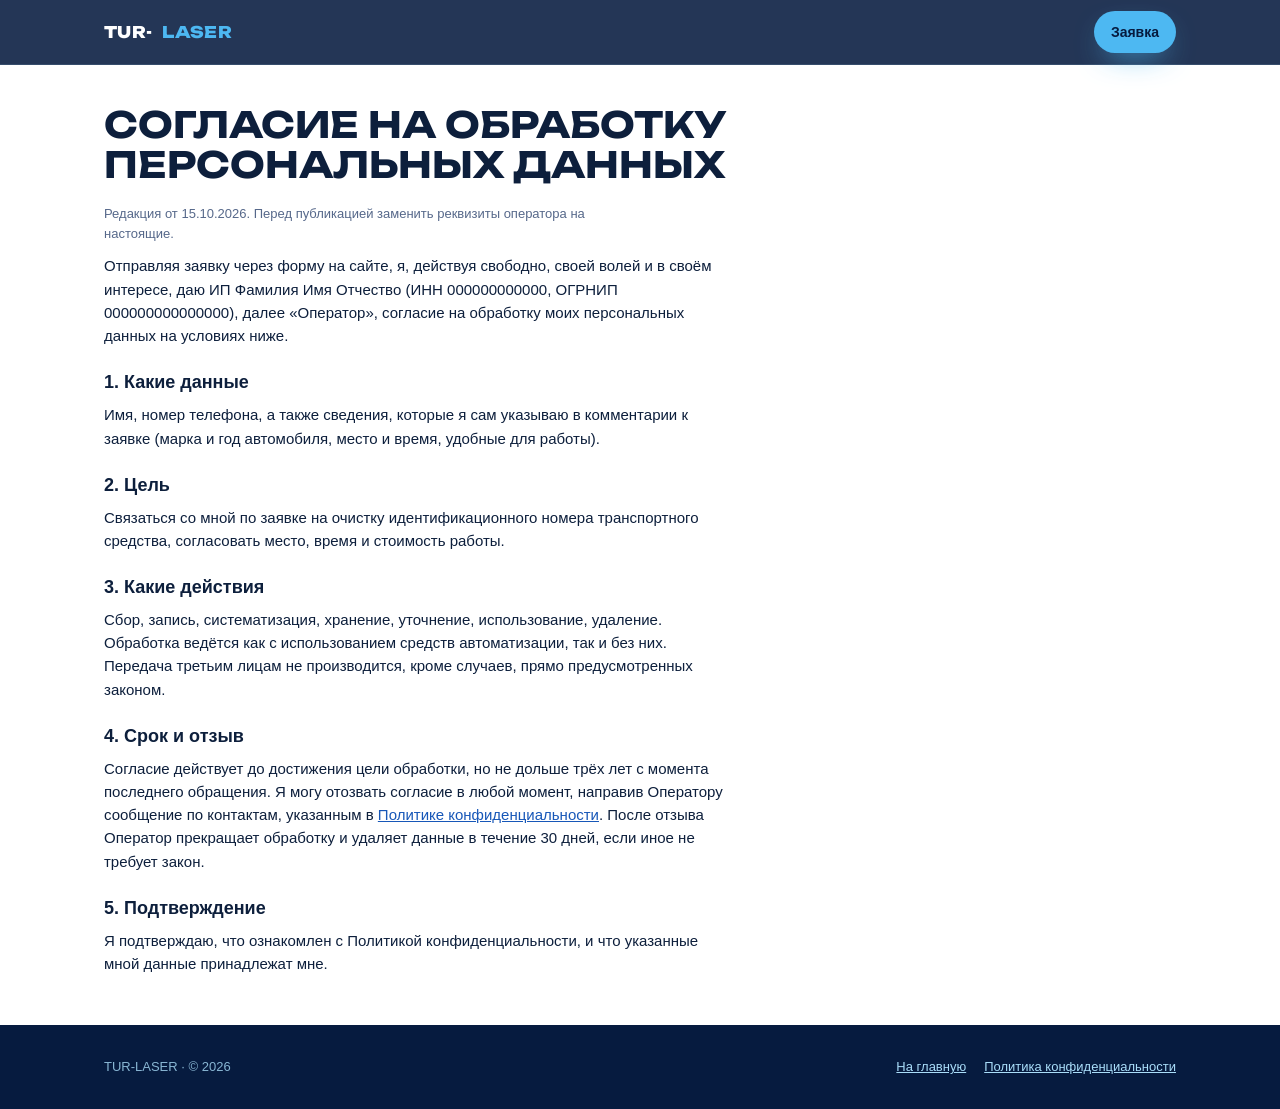
==== consent/index.html @ 7b23eaa9 "TUR-LASER: прототип сайта лазерной очистки VIN Co-Authored-By: Claude Fable 5.1 <noreply@anthropic.c" ====
<!DOCTYPE html>
<html lang="ru">
<head>
    <meta charset="utf-8">
    <meta name="viewport" content="width=device-width, initial-scale=1, viewport-fit=cover">
    <title>Согласие на обработку персональных данных — TUR-LASER</title>
    <meta name="description" content="Текст согласия на обработку персональных данных при отправке заявки на сайте TUR-LASER.">
    <meta name="robots" content="noindex">
    <meta name="theme-color" content="#061B3F">
    <link rel="stylesheet" href="../style.css?v=1">
</head>
<body>
<header class="header">
    <div class="container header__in">
        <a class="logo" href="../">TUR-<em>LASER</em></a>
        <div class="header__actions"><a class="btn btn--primary" href="../#zayavka">Заявка</a></div>
    </div>
</header>
<main class="container doc">
    <h1>Согласие на обработку персональных данных</h1>
    <p class="muted">Редакция от 15.10.2026. Перед публикацией заменить реквизиты оператора на настоящие.</p>

    <p>Отправляя заявку через форму на сайте, я, действуя свободно, своей волей и в своём интересе, даю ИП Фамилия Имя Отчество (ИНН 000000000000, ОГРНИП 000000000000000), далее «Оператор», согласие на обработку моих персональных данных на условиях ниже.</p>

    <h2>1. Какие данные</h2>
    <p>Имя, номер телефона, а также сведения, которые я сам указываю в комментарии к заявке (марка и год автомобиля, место и время, удобные для работы).</p>

    <h2>2. Цель</h2>
    <p>Связаться со мной по заявке на очистку идентификационного номера транспортного средства, согласовать место, время и стоимость работы.</p>

    <h2>3. Какие действия</h2>
    <p>Сбор, запись, систематизация, хранение, уточнение, использование, удаление. Обработка ведётся как с использованием средств автоматизации, так и без них. Передача третьим лицам не производится, кроме случаев, прямо предусмотренных законом.</p>

    <h2>4. Срок и отзыв</h2>
    <p>Согласие действует до достижения цели обработки, но не дольше трёх лет с момента последнего обращения. Я могу отозвать согласие в любой момент, направив Оператору сообщение по контактам, указанным в <a href="../policy/">Политике конфиденциальности</a>. После отзыва Оператор прекращает обработку и удаляет данные в течение 30 дней, если иное не требует закон.</p>

    <h2>5. Подтверждение</h2>
    <p>Я подтверждаю, что ознакомлен с Политикой конфиденциальности, и что указанные мной данные принадлежат мне.</p>
</main>
<footer class="footer">
    <div class="container footer__in">
        <div>TUR-LASER · © 2026</div>
        <div class="footer__links"><a href="../">На главную</a><a href="../policy/">Политика конфиденциальности</a></div>
    </div>
</footer>
</body>
</html>
---- style.css ----
/* TUR-LASER — стили. Телефон первичен, ПК подключается через min-width.
   Макет: одна колонка на телефоне, контейнер 1120px на ПК. Тёмно-синие «мостики»
   (шапка, первый экран, цена, заявка, подвал) чередуются с белыми и ледяными секциями. */

:root {
    --navy: #0A2A5E;        /* тёмно-синий, фон мостиков */
    --navy-deep: #061B3F;   /* самый тёмный, шапка и подвал */
    --blue: #1757B8;        /* синий, ссылки и иконки */
    --sky: #4DB8F2;         /* голубой, кнопки и акценты */
    --sky-soft: #A9DDF9;    /* светло-голубой, текст на тёмном */
    --ice: #EAF3FB;         /* ледяной, фон светлых секций */
    --white: #FFFFFF;
    --text: #0D1F3C;
    --muted: #56688A;       /* серо-синий для второстепенного текста */
    --line: #CFDFF0;
    --laser: #7AEBFF;       /* луч лазера */
    --rust: #8A4A22;        /* ржавчина, только для пометок «было» */

    --font-display: 'Unbounded', 'Arial Black', Arial, sans-serif;
    --font-body: 'Manrope', -apple-system, BlinkMacSystemFont, 'Segoe UI', Roboto, Arial, sans-serif;
    --font-mono: ui-monospace, 'SF Mono', Menlo, Consolas, monospace;

    --radius: 18px;
    --radius-s: 12px;
    --header-h: 64px;
    --gutter: 16px;
    --ease: cubic-bezier(0.4, 0, 0.2, 1);
}

/* Шрифты локальные: CDN из России открываются не всегда. Лицензия OFL. */
@font-face {
    font-family: 'Unbounded';
    src: url('fonts/unbounded-cyrillic-wght-normal.woff2') format('woff2');
    font-weight: 200 900;
    font-display: swap;
    unicode-range: U+0301, U+0400-045F, U+0490-0491, U+04B0-04B1, U+2116;
}
@font-face {
    font-family: 'Unbounded';
    src: url('fonts/unbounded-latin-wght-normal.woff2') format('woff2');
    font-weight: 200 900;
    font-display: swap;
    unicode-range: U+0000-00FF, U+0131, U+0152-0153, U+02BB-02BC, U+02C6, U+02DA, U+02DC, U+2000-206F, U+2074, U+20AC, U+2122, U+2191, U+2193, U+2212, U+2215, U+FEFF, U+FFFD;
}
@font-face {
    font-family: 'Manrope';
    src: url('fonts/manrope-cyrillic-wght-normal.woff2') format('woff2');
    font-weight: 200 800;
    font-display: swap;
    unicode-range: U+0301, U+0400-045F, U+0490-0491, U+04B0-04B1, U+2116;
}
@font-face {
    font-family: 'Manrope';
    src: url('fonts/manrope-latin-wght-normal.woff2') format('woff2');
    font-weight: 200 800;
    font-display: swap;
    unicode-range: U+0000-00FF, U+0131, U+0152-0153, U+02BB-02BC, U+02C6, U+02DA, U+02DC, U+2000-206F, U+2074, U+20AC, U+2122, U+2191, U+2193, U+2212, U+2215, U+FEFF, U+FFFD;
}

/* ---------- База ---------- */
*, *::before, *::after { box-sizing: border-box; }
html { scroll-behavior: smooth; -webkit-text-size-adjust: 100%; }
body {
    margin: 0;
    font-family: var(--font-body);
    font-size: 16px;
    line-height: 1.55;
    color: var(--text);
    background: var(--white);
    overflow-x: hidden;
    padding-bottom: 76px; /* место под нижнюю панель на телефоне */
}
img { max-width: 100%; height: auto; display: block; }
a { color: var(--blue); }
p { margin: 0; }
ul { margin: 0; padding: 0; list-style: none; }
h1, h2, h3 { margin: 0; font-family: var(--font-display); line-height: 1.1; text-wrap: balance; }
h1 { font-size: clamp(25px, 6.2vw, 46px); font-weight: 700; text-transform: uppercase; }
h2 { font-size: clamp(21px, 5vw, 38px); font-weight: 700; text-transform: uppercase; }
h3 { font-size: 17px; font-weight: 600; line-height: 1.3; }
:focus-visible { outline: 2px solid var(--sky); outline-offset: 3px; }
.skip { position: absolute; left: -999px; top: 8px; z-index: 100; background: var(--white); padding: 8px 12px; }
.skip:focus { left: 8px; }

.container { width: 100%; max-width: 1120px; margin-inline: auto; padding-inline: var(--gutter); }
.section { padding-block: 56px; scroll-margin-top: calc(var(--header-h) + 8px); }
.section--ice { background: var(--ice); }
.section--navy { background: var(--navy); color: var(--white); }
.section__head { display: grid; gap: 14px; margin-bottom: 28px; }
.lead { font-size: 17px; color: var(--muted); max-width: 62ch; }
.section--navy .lead { color: var(--sky-soft); }
.section__cta { margin-top: 28px; display: flex; flex-wrap: wrap; gap: 10px; }

/* «Бровка» над заголовком — как в референсе: капсула с подписью */
.eyebrow {
    display: inline-flex; align-items: center; gap: 10px;
    border: 1px solid var(--line); border-radius: 999px; padding: 8px 14px;
    font-family: var(--font-mono); font-size: 11px; letter-spacing: 0.18em; text-transform: uppercase;
    color: var(--muted); width: fit-content;
}
.eyebrow::before { content: ''; width: 6px; height: 6px; border-radius: 50%; background: var(--sky); box-shadow: 0 0 10px var(--sky); flex: none; }
.eyebrow--bar { display: flex; width: 100%; }
.section--navy .eyebrow, .hero .eyebrow { border-color: rgba(169, 221, 249, 0.35); color: var(--sky-soft); }

/* ---------- Кнопки ---------- */
.btn {
    display: inline-flex; align-items: center; justify-content: center; gap: 8px;
    min-height: 52px; padding: 0 22px; border-radius: 999px;
    font: 700 15px/1 var(--font-body); text-decoration: none; cursor: pointer;
    border: 1.5px solid transparent; white-space: nowrap;
    transition: transform 0.2s var(--ease), background 0.2s, color 0.2s, border-color 0.2s;
}
.btn:active { transform: translateY(1px) scale(0.99); }
.btn--primary { background: var(--sky); color: var(--navy-deep); box-shadow: 0 12px 30px -12px rgba(77, 184, 242, 0.9); }
.btn--primary:hover { background: #6CC6F6; }
.btn--navy { background: var(--navy); color: var(--white); }
.btn--navy:hover { background: var(--blue); }
.btn--outline { border-color: currentColor; color: inherit; background: transparent; }
.btn--outline:hover { background: rgba(77, 184, 242, 0.12); }
.btn--block { width: 100%; }
.btn svg { width: 18px; height: 18px; flex: none; }

/* ---------- Шапка ---------- */
.header {
    position: sticky; top: 0; z-index: 50;
    background: rgba(6, 27, 63, 0.88); -webkit-backdrop-filter: blur(14px); backdrop-filter: blur(14px);
    color: var(--white); border-bottom: 1px solid rgba(169, 221, 249, 0.14);
}
.header__in { height: var(--header-h); display: flex; align-items: center; justify-content: space-between; gap: 12px; }
.logo {
    display: inline-flex; align-items: center; gap: 10px; text-decoration: none; color: var(--white);
    font-family: var(--font-display); font-weight: 800; font-size: 16px; letter-spacing: 0.02em;
}
.logo__mark { width: 30px; height: 30px; flex: none; }
.logo em { font-style: normal; color: var(--sky); }
.header__nav { display: none; gap: 22px; }
.header__nav a { color: var(--sky-soft); text-decoration: none; font-weight: 600; font-size: 14px; }
.header__nav a:hover { color: var(--white); }
.header__phone { display: none; color: var(--white); text-decoration: none; font-weight: 700; font-size: 15px; }
.header__actions { display: flex; align-items: center; gap: 8px; }
.header .btn { min-height: 42px; padding: 0 16px; font-size: 14px; }
.icon-btn {
    width: 42px; height: 42px; border-radius: 50%; display: inline-flex; align-items: center; justify-content: center;
    border: 1.5px solid rgba(169, 221, 249, 0.35); color: var(--white); text-decoration: none;
}
.icon-btn svg { width: 18px; height: 18px; }

/* ---------- Первый экран ---------- */
.hero {
    position: relative; overflow: hidden; color: var(--white);
    background: radial-gradient(120% 90% at 100% 0%, #123B7F 0%, var(--navy) 45%, var(--navy-deep) 100%);
    padding-block: 36px 44px;
}
.hero::before {
    content: ''; position: absolute; inset: 0; pointer-events: none;
    background-image: linear-gradient(rgba(169, 221, 249, 0.07) 1px, transparent 1px),
                      linear-gradient(90deg, rgba(169, 221, 249, 0.07) 1px, transparent 1px);
    background-size: 48px 48px;
    -webkit-mask-image: linear-gradient(180deg, rgba(0, 0, 0, 0.9), transparent 85%);
            mask-image: linear-gradient(180deg, rgba(0, 0, 0, 0.9), transparent 85%);
}
.hero__beam {
    position: absolute; left: 0; right: 0; top: 0; height: 2px; pointer-events: none; opacity: 0.55;
    background: linear-gradient(90deg, transparent 0%, var(--laser) 50%, transparent 100%);
    animation: beam 9s linear infinite;
}
@keyframes beam { from { top: -2px; } to { top: 100%; } }
.hero__in { position: relative; display: grid; gap: 28px; }
.hero__text { display: grid; gap: 18px; }
.hero h1 em { font-style: normal; color: var(--sky); }
.hero__lead { font-size: 17px; color: var(--sky-soft); max-width: 52ch; }
.hero__cta { display: flex; flex-wrap: wrap; gap: 10px; }
.hero__note { font-size: 13px; color: rgba(169, 221, 249, 0.75); max-width: 48ch; }

/* Интерактив: стираем ржавчину — проявляется VIN */
.vinlab {
    position: relative; border-radius: var(--radius); overflow: hidden; aspect-ratio: 4 / 3; max-width: 100%;
    border: 1px solid rgba(169, 221, 249, 0.3); background: #1A1F26;
    box-shadow: 0 30px 60px -30px rgba(0, 0, 0, 0.75), inset 0 0 0 1px rgba(255, 255, 255, 0.04);
    touch-action: pan-y; -webkit-user-select: none; user-select: none;
}
.vinlab canvas { position: absolute; inset: 0; width: 100%; height: 100%; display: block; }
.vinlab__hint {
    position: absolute; left: 50%; bottom: 14px; transform: translateX(-50%); pointer-events: none;
    padding: 8px 14px; border-radius: 999px; background: rgba(6, 27, 63, 0.85); color: var(--sky-soft);
    font-family: var(--font-mono); font-size: 11px; letter-spacing: 0.14em; text-transform: uppercase; white-space: nowrap;
    transition: opacity 0.3s;
}
.vinlab__hint--hidden { opacity: 0; }
.vinlab__hint .pc { display: none; }
.vinlab__meter {
    position: absolute; top: 12px; left: 12px; padding: 6px 10px; border-radius: 999px; pointer-events: none;
    background: rgba(6, 27, 63, 0.8); font-family: var(--font-mono); font-size: 11px; letter-spacing: 0.1em; color: var(--laser);
}
.vinlab__reset {
    position: absolute; top: 10px; right: 10px; min-height: 32px; padding: 0 12px; border-radius: 999px;
    border: 1px solid rgba(169, 221, 249, 0.4); background: rgba(6, 27, 63, 0.8); color: var(--sky-soft);
    font: 600 12px/1 var(--font-body); cursor: pointer; opacity: 0; transition: opacity 0.3s;
}
.vinlab__reset--show { opacity: 1; }
.vinlab__done {
    position: absolute; left: 12px; right: 12px; bottom: 12px; display: grid; gap: 10px; padding: 14px;
    border-radius: var(--radius-s); background: rgba(6, 27, 63, 0.94); border: 1px solid rgba(122, 235, 255, 0.45);
    opacity: 0; transform: translateY(12px); pointer-events: none; transition: opacity 0.35s, transform 0.35s;
}
.vinlab__done--show { opacity: 1; transform: none; pointer-events: auto; }
.vinlab__done strong { font-family: var(--font-display); font-size: 13px; font-weight: 600; color: var(--laser); }
.vinlab__done p { font-size: 14px; color: var(--sky-soft); }
.vinlab__done .btn { min-height: 42px; width: fit-content; }

.stats { display: grid; grid-template-columns: repeat(2, minmax(0, 1fr)); gap: 12px; }
.stat { padding: 14px; border-radius: var(--radius-s); border: 1px solid rgba(169, 221, 249, 0.22); background: rgba(255, 255, 255, 0.04); min-width: 0; }
.stat__num { font-family: var(--font-display); font-size: 22px; font-weight: 700; color: var(--sky); font-variant-numeric: tabular-nums; white-space: nowrap; }
.stat__cap { font-size: 13px; color: var(--sky-soft); margin-top: 4px; }

/* ---------- Карточки ---------- */
.cards { display: grid; gap: 12px; }
.card {
    padding: 20px; border-radius: var(--radius); background: var(--white); border: 1px solid var(--line);
    display: grid; gap: 10px; align-content: start; min-width: 0;
}
.card__icon { width: 44px; height: 44px; border-radius: 12px; display: grid; place-items: center; background: var(--ice); color: var(--blue); }
.card__icon svg { width: 22px; height: 22px; }
.card p { color: var(--muted); font-size: 15px; }
.card__meta { font-family: var(--font-mono); font-size: 12px; letter-spacing: 0.06em; color: var(--blue); }
.section--ice .card { border-color: transparent; }

.alert {
    margin-top: 20px; display: grid; gap: 8px; padding: 18px 20px; border-radius: var(--radius);
    background: var(--navy); color: var(--white); border-left: 4px solid var(--sky);
}
.alert strong { font-family: var(--font-display); font-size: 13px; font-weight: 600; }
.alert p { color: var(--sky-soft); font-size: 15px; max-width: 70ch; }

/* ---------- Шаги ---------- */
.steps { display: grid; gap: 22px; }
.step { border-top: 1px solid var(--line); padding-top: 18px; display: grid; gap: 8px; min-width: 0; }
.step__n { font-family: var(--font-mono); font-size: 11px; letter-spacing: 0.18em; color: var(--blue); }
.step__icon { width: 40px; height: 40px; border-radius: 10px; border: 1px solid var(--line); display: grid; place-items: center; color: var(--navy); background: var(--white); }
.step__icon svg { width: 20px; height: 20px; }
.step p { color: var(--muted); font-size: 15px; }

/* ---------- Лазер против наждачки ---------- */
.vs { display: grid; gap: 10px; }
.vs__row {
    display: grid; grid-template-columns: 1fr 1fr; gap: 10px; padding: 14px;
    border-radius: var(--radius-s); background: var(--white); border: 1px solid var(--line);
}
.vs__label { grid-column: 1 / -1; font-family: var(--font-mono); font-size: 11px; letter-spacing: 0.16em; text-transform: uppercase; color: var(--muted); }
.vs__cell { font-size: 15px; min-width: 0; }
.vs__cell small { display: block; font-family: var(--font-mono); font-size: 10px; letter-spacing: 0.12em; margin-bottom: 4px; }
.vs__cell--bad { color: var(--muted); }
.vs__cell--bad small { color: var(--rust); }
.vs__cell--good { color: var(--navy); font-weight: 600; }
.vs__cell--good small { color: var(--sky); }
.methods { display: grid; gap: 12px; margin-top: 24px; }
.method { padding: 22px; border-radius: var(--radius); background: var(--navy); color: var(--white); display: grid; gap: 10px; }
.method--alt { background: var(--ice); color: var(--text); }
.method__tag { font-family: var(--font-mono); font-size: 11px; letter-spacing: 0.16em; text-transform: uppercase; color: var(--laser); }
.method--alt .method__tag { color: var(--blue); }
.method h3 { font-family: var(--font-display); font-size: 16px; font-weight: 600; }
.method p { font-size: 15px; color: var(--sky-soft); }
.method--alt p { color: var(--muted); }

/* ---------- До / после ---------- */
.ba {
    position: relative; aspect-ratio: 3 / 2; border-radius: var(--radius); overflow: hidden; background: #222;
    --pos: 50%; -webkit-user-select: none; user-select: none; max-width: 100%;
}
.ba img { position: absolute; inset: 0; width: 100%; height: 100%; object-fit: cover; }
.ba__after { clip-path: inset(0 0 0 var(--pos)); }
.ba__handle { position: absolute; top: 0; bottom: 0; left: var(--pos); width: 2px; background: var(--white); transform: translateX(-1px); pointer-events: none; }
.ba__handle::after {
    content: ''; position: absolute; top: 50%; left: 50%; width: 46px; height: 46px; margin: -23px;
    border-radius: 50%; background: var(--sky); box-shadow: 0 6px 20px rgba(0, 0, 0, 0.35);
    background-image: url("data:image/svg+xml,%3Csvg xmlns='http://www.w3.org/2000/svg' viewBox='0 0 24 24' fill='none' stroke='%23061B3F' stroke-width='2.4' stroke-linecap='round' stroke-linejoin='round'%3E%3Cpath d='M9 7l-5 5 5 5M15 7l5 5-5 5'/%3E%3C/svg%3E");
    background-repeat: no-repeat; background-position: center; background-size: 22px;
}
.ba__range {
    position: absolute; inset: 0; width: 100%; height: 100%; margin: 0; opacity: 0; cursor: ew-resize;
    touch-action: pan-y; -webkit-appearance: none; appearance: none; background: transparent;
}
.ba__tag {
    position: absolute; top: 12px; padding: 6px 10px; border-radius: 999px; pointer-events: none;
    font-family: var(--font-mono); font-size: 11px; letter-spacing: 0.14em; background: rgba(6, 27, 63, 0.8); color: var(--white);
}
.ba__tag--before { left: 12px; }
.ba__tag--after { right: 12px; color: var(--laser); }
.gallery { display: grid; gap: 16px; margin-top: 16px; }
.pair { display: grid; grid-template-columns: 1fr 1fr; gap: 6px; min-width: 0; }
.pair figure { margin: 0; position: relative; aspect-ratio: 4 / 3; border-radius: var(--radius-s); overflow: hidden; background: #222; }
.pair img { width: 100%; height: 100%; object-fit: cover; }
.pair figcaption {
    position: absolute; left: 8px; bottom: 8px; padding: 4px 8px; border-radius: 999px;
    font-family: var(--font-mono); font-size: 10px; letter-spacing: 0.14em; background: rgba(6, 27, 63, 0.8); color: var(--white);
}
.pair figure:last-of-type figcaption { color: var(--laser); }
.pair__cap { grid-column: 1 / -1; font-size: 13px; color: var(--muted); padding-top: 2px; }

/* ---------- Цена ---------- */
.price { display: grid; gap: 14px; }
.price__main {
    position: relative; overflow: hidden; display: grid; gap: 16px; padding: 24px;
    border-radius: var(--radius); background: var(--navy-deep); border: 1px solid rgba(122, 235, 255, 0.4);
}
.price__main::before {
    content: ''; position: absolute; inset: auto -30% -60% auto; width: 70%; aspect-ratio: 1; border-radius: 50%; pointer-events: none;
    background: radial-gradient(circle, rgba(77, 184, 242, 0.35), transparent 65%);
}
.price__badge { font-family: var(--font-mono); font-size: 11px; letter-spacing: 0.18em; text-transform: uppercase; color: var(--laser); }
.price__sum { font-family: var(--font-display); font-size: clamp(42px, 11vw, 66px); font-weight: 800; line-height: 1; color: var(--sky); font-variant-numeric: tabular-nums; }
.price__sum small { font-family: var(--font-body); font-size: 15px; font-weight: 600; color: var(--sky-soft); display: block; margin-top: 8px; }
.price__list { display: grid; gap: 9px; position: relative; }
.price__list li { display: flex; gap: 10px; align-items: flex-start; font-size: 15px; color: var(--sky-soft); }
.price__list li::before {
    content: ''; flex: none; width: 20px; height: 20px; margin-top: 1px; border-radius: 50%; background-color: var(--sky);
    background-image: url("data:image/svg+xml,%3Csvg xmlns='http://www.w3.org/2000/svg' viewBox='0 0 24 24' fill='none' stroke='%23061B3F' stroke-width='3' stroke-linecap='round' stroke-linejoin='round'%3E%3Cpath d='M5 12l5 5 9-10'/%3E%3C/svg%3E");
    background-repeat: no-repeat; background-position: center; background-size: 12px;
}
.price__side { display: grid; gap: 12px; }
.price__side .card { background: rgba(255, 255, 255, 0.05); border-color: rgba(169, 221, 249, 0.22); color: var(--white); }
.price__side .card p { color: var(--sky-soft); }
.price__side .card__icon { background: rgba(77, 184, 242, 0.15); color: var(--sky); }

/* ---------- Отзывы ---------- */
.reviews { display: grid; gap: 12px; }
.review { display: grid; gap: 10px; padding: 20px; border-radius: var(--radius); background: var(--white); border: 1px dashed var(--line); min-width: 0; }
.review__tag { font-family: var(--font-mono); font-size: 10px; letter-spacing: 0.14em; text-transform: uppercase; color: var(--muted); }
.review__stars { color: var(--sky); letter-spacing: 2px; font-size: 14px; }
.review p { font-size: 15px; color: var(--text); }
.review__who { display: flex; justify-content: space-between; gap: 10px; font-size: 13px; color: var(--muted); }

/* ---------- Вопросы ---------- */
.faq { display: grid; }
.faq details { border-top: 1px solid var(--line); }
.faq details:last-child { border-bottom: 1px solid var(--line); }
.faq summary {
    list-style: none; cursor: pointer; display: flex; justify-content: space-between; align-items: center; gap: 16px;
    padding: 18px 0; font-weight: 700; font-size: 16px;
}
.faq summary::-webkit-details-marker { display: none; }
.faq summary::after {
    content: '+'; flex: none; width: 28px; height: 28px; border-radius: 50%; border: 1px solid var(--line);
    display: grid; place-items: center; color: var(--blue); font-weight: 500; transition: transform 0.25s var(--ease);
}
.faq details[open] summary::after { transform: rotate(45deg); }
.faq__a { padding: 0 0 18px; color: var(--muted); font-size: 15px; max-width: 70ch; }

/* ---------- Контакты ---------- */
.contacts { display: grid; gap: 12px; }
.contact { display: grid; gap: 4px; padding: 18px; border-radius: var(--radius-s); background: var(--white); border: 1px solid var(--line); min-width: 0; }
.contact__k { font-family: var(--font-mono); font-size: 11px; letter-spacing: 0.16em; text-transform: uppercase; color: var(--muted); }
.contact__v { font-weight: 700; font-size: 17px; color: var(--navy); text-decoration: none; overflow-wrap: anywhere; }
.contact__v:hover { color: var(--blue); }
.contact__note { font-size: 13px; color: var(--muted); }

/* ---------- Заявка ---------- */
.cta { display: grid; gap: 24px; }
.cta__text { display: grid; gap: 14px; align-content: start; }
.form { display: grid; gap: 14px; background: var(--white); color: var(--text); border-radius: var(--radius); padding: 22px; }
.form__fields { display: grid; gap: 14px; }
.field { display: grid; gap: 6px; }
.field label { font-size: 13px; font-weight: 700; color: var(--navy); }
.field input, .field select, .field textarea {
    width: 100%; min-height: 50px; padding: 12px 14px; border-radius: var(--radius-s);
    border: 1.5px solid var(--line); background: var(--white); color: var(--text);
    font: 500 16px/1.3 var(--font-body);
}
.field select { -webkit-appearance: none; appearance: none; background-image: url("data:image/svg+xml,%3Csvg xmlns='http://www.w3.org/2000/svg' viewBox='0 0 24 24' fill='none' stroke='%231757B8' stroke-width='2.2' stroke-linecap='round' stroke-linejoin='round'%3E%3Cpath d='M6 9l6 6 6-6'/%3E%3C/svg%3E"); background-repeat: no-repeat; background-position: right 14px center; background-size: 18px; padding-right: 40px; }
.field input:focus, .field select:focus, .field textarea:focus { outline: none; border-color: var(--sky); box-shadow: 0 0 0 4px rgba(77, 184, 242, 0.25); }
.field textarea { min-height: 90px; resize: vertical; }
.consent { display: flex; gap: 10px; align-items: flex-start; font-size: 13px; color: var(--muted); }
.consent input { width: 18px; height: 18px; margin: 2px 0 0; accent-color: var(--blue); flex: none; }
.form__alt { display: grid; gap: 8px; text-align: center; font-size: 13px; color: var(--muted); }
.form__alt .btn { color: var(--navy); }
.form__ok { display: none; gap: 12px; padding: 18px; border-radius: var(--radius-s); background: var(--ice); }
.form__ok strong { font-family: var(--font-display); font-size: 14px; font-weight: 600; color: var(--navy); }
.form__ok p { font-size: 15px; color: var(--muted); }
.form--sent .form__ok { display: grid; }
.form--sent .form__fields, .form--sent .form__alt { display: none; }

/* ---------- Подвал ---------- */
.footer { background: var(--navy-deep); color: rgba(169, 221, 249, 0.8); padding-block: 32px; font-size: 13px; }
.footer__in { display: grid; gap: 14px; }
.footer a { color: var(--sky-soft); }
.footer__links { display: flex; flex-wrap: wrap; gap: 8px 18px; }
.footer__legal { color: rgba(169, 221, 249, 0.55); max-width: 70ch; }

/* ---------- Нижняя панель на телефоне ---------- */
.mbar {
    position: fixed; left: 0; right: 0; bottom: 0; z-index: 60;
    display: grid; grid-template-columns: 1fr 1fr 1.3fr; gap: 8px;
    padding: 10px 12px calc(10px + env(safe-area-inset-bottom, 0px));
    background: rgba(6, 27, 63, 0.94); -webkit-backdrop-filter: blur(14px); backdrop-filter: blur(14px);
    border-top: 1px solid rgba(169, 221, 249, 0.18); color: var(--white);
    transition: transform 0.3s var(--ease);
}
.mbar--hidden { transform: translateY(110%); }
.mbar .btn { min-height: 48px; padding: 0 10px; font-size: 14px; }

/* ---------- Подстраницы (политика, согласие) ---------- */
.doc { padding-block: 40px; }
.doc h1 { font-size: clamp(22px, 5vw, 36px); margin-bottom: 20px; }
.doc h2 { font-family: var(--font-body); font-size: 18px; text-transform: none; margin: 26px 0 10px; }
.doc p, .doc li { font-size: 15px; color: var(--text); margin-bottom: 10px; max-width: 75ch; }
.doc ol { padding-left: 20px; }
.doc .muted { color: var(--muted); font-size: 13px; }

/* ---------- Планшет ---------- */
@media (min-width: 600px) {
    :root { --gutter: 24px; }
    .stats { grid-template-columns: repeat(4, minmax(0, 1fr)); }
    .cards { grid-template-columns: repeat(2, minmax(0, 1fr)); }
    .steps { grid-template-columns: repeat(2, minmax(0, 1fr)); }
    .methods { grid-template-columns: 1fr 1fr; }
    .contacts { grid-template-columns: repeat(2, minmax(0, 1fr)); }
    .reviews { grid-template-columns: repeat(2, minmax(0, 1fr)); }
    .vinlab { aspect-ratio: 16 / 10; }
    .vinlab__hint .pc { display: inline; }
    .vinlab__hint .mob { display: none; }
}

/* ---------- ПК ---------- */
@media (min-width: 900px) {
    body { padding-bottom: 0; }
    .mbar { display: none; }
    .section { padding-block: 96px; }
    .section__head { margin-bottom: 40px; }
    .header__nav { display: flex; }
    .header__phone { display: inline; }
    .header__call { display: none; }
    .hero { padding-block: 72px 64px; }
    .hero__in { grid-template-columns: 1fr 1.05fr; align-items: center; gap: 40px; }
    .hero__stats { grid-column: 1 / -1; }
    .vinlab { aspect-ratio: 16 / 11; }
    .cards { grid-template-columns: repeat(4, minmax(0, 1fr)); }
    .cards--3 { grid-template-columns: repeat(3, minmax(0, 1fr)); }
    .steps { grid-template-columns: repeat(4, minmax(0, 1fr)); }
    .vs__row { grid-template-columns: 180px 1fr 1fr; align-items: center; }
    .vs__label { grid-column: auto; }
    .vs__cell small { display: none; }
    .vs__head { display: grid; grid-template-columns: 180px 1fr 1fr; gap: 10px; padding: 0 14px; font-family: var(--font-mono); font-size: 11px; letter-spacing: 0.16em; text-transform: uppercase; }
    .vs__head span:nth-child(2) { color: var(--rust); }
    .vs__head span:nth-child(3) { color: var(--sky); }
    .results { display: grid; grid-template-columns: 1.3fr 1fr; gap: 24px; align-items: start; }
    .gallery { margin-top: 0; }
    .price { grid-template-columns: 1.2fr 1fr; align-items: start; }
    .reviews { grid-template-columns: repeat(3, minmax(0, 1fr)); }
    .contacts { grid-template-columns: repeat(4, minmax(0, 1fr)); }
    .cta { grid-template-columns: 1fr 1fr; gap: 48px; align-items: start; }
    .footer__in { grid-template-columns: 1fr auto; align-items: center; }
    .footer__legal { grid-column: 1 / -1; }
}
@media (max-width: 899px) { .vs__head { display: none; } }

/* ---------- Доступность ---------- */
@media (prefers-reduced-motion: reduce) {
    *, *::before, *::after { animation: none !important; transition: none !important; }
    html { scroll-behavior: auto; }
}

/* ---------- Видео процесса (второй блок) ---------- */
.showreel { background: var(--white); }
.showreel__in { display: grid; gap: 24px; }
.showreel__text { display: grid; gap: 14px; align-content: start; }
.showreel__facts { display: grid; gap: 10px; }
.showreel__facts li { display: flex; gap: 10px; font-size: 15px; color: var(--muted); }
.showreel__facts li::before { content: ''; flex: none; width: 8px; height: 8px; margin-top: 7px; border-radius: 50%; background: var(--sky); box-shadow: 0 0 8px var(--sky); }
.showreel__facts b { color: var(--text); }
.showreel__media { margin: 0; display: grid; gap: 10px; justify-items: center; min-width: 0; }
.showreel__video {
    width: 100%; max-width: 100%; max-height: 72vh; border-radius: var(--radius); background: #0B1626;
    object-fit: cover; box-shadow: 0 30px 60px -30px rgba(6, 27, 63, 0.6);
}
.showreel__cap { font-family: var(--font-mono); font-size: 11px; letter-spacing: 0.14em; text-transform: uppercase; color: var(--muted); }
@media (min-width: 900px) {
    .showreel__in { grid-template-columns: 1fr 1fr; align-items: center; gap: 48px; }
    .showreel__video { width: auto; max-height: 620px; }
}
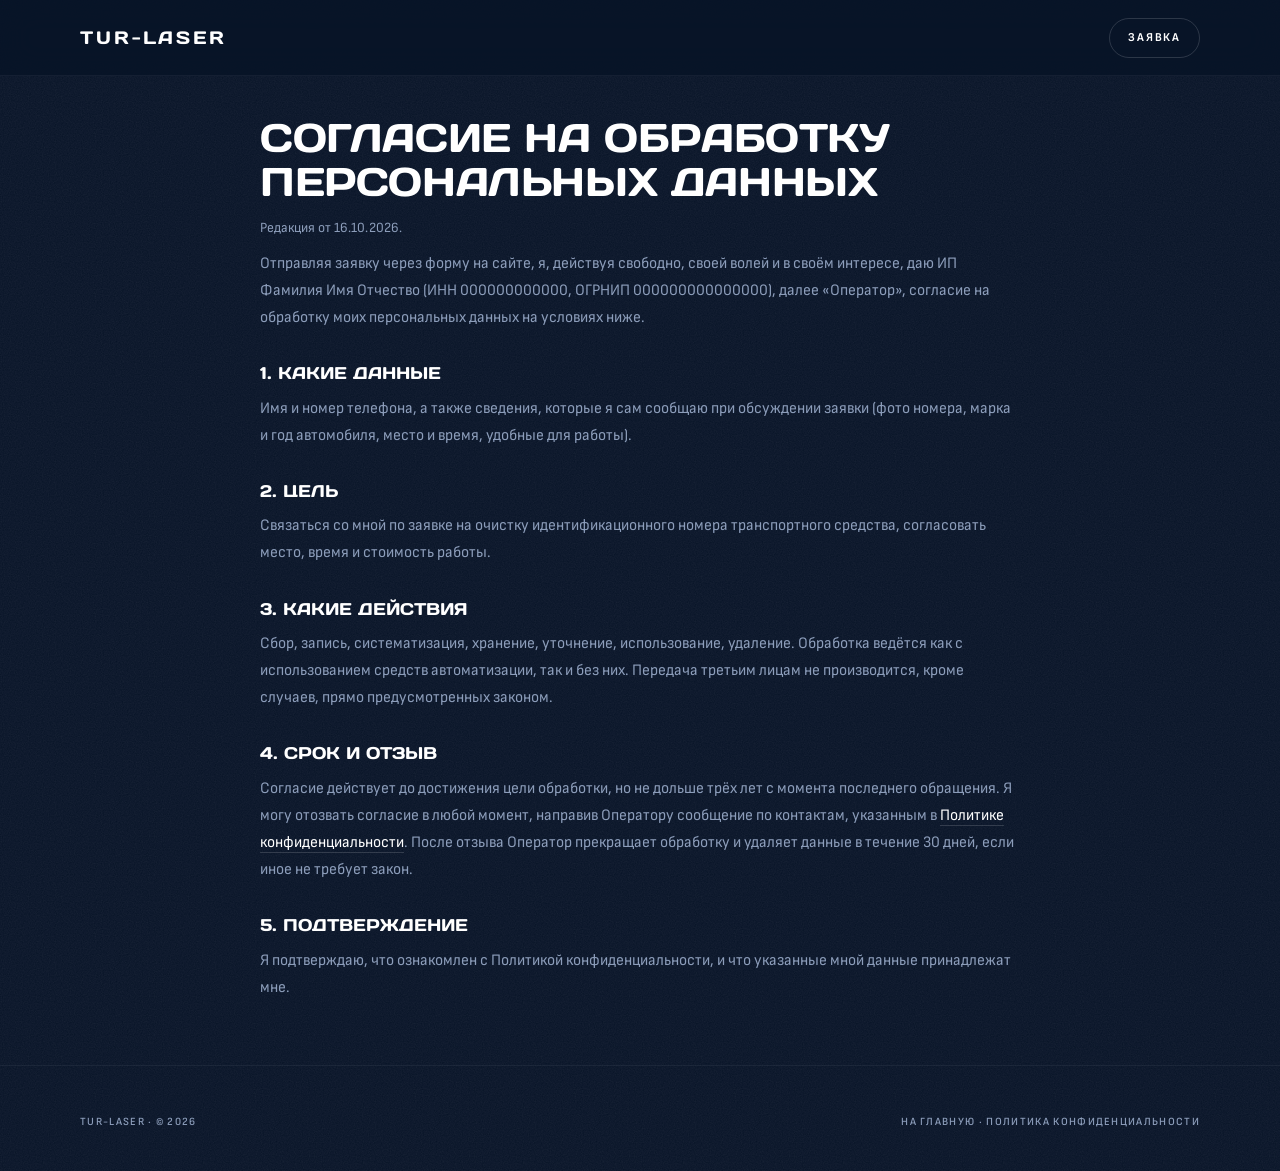
==== commit c0f96150: "TUR-LASER: переделка по референсу webtactics.org, настоящие фото и видео, СПб Days One / Sofia Sans " ====
--- a/consent/index.html
+++ b/consent/index.html
@@ -6,24 +6,24 @@
     <title>Согласие на обработку персональных данных — TUR-LASER</title>
     <meta name="description" content="Текст согласия на обработку персональных данных при отправке заявки на сайте TUR-LASER.">
     <meta name="robots" content="noindex">
-    <meta name="theme-color" content="#061B3F">
-    <link rel="stylesheet" href="../style.css?v=1">
+    <meta name="theme-color" content="#061226">
+    <link rel="icon" href="data:image/svg+xml,%3Csvg xmlns='http://www.w3.org/2000/svg' viewBox='0 0 32 32'%3E%3Crect width='32' height='32' rx='7' fill='%23061226'/%3E%3Crect x='6' y='14.5' width='14' height='3' rx='1.5' fill='%2377CFF8'/%3E%3Ccircle cx='24' cy='16' r='3' fill='%23fff'/%3E%3C/svg%3E">
+    <link rel="stylesheet" href="../style.css?v=2">
 </head>
 <body>
-<header class="header">
-    <div class="container header__in">
-        <a class="logo" href="../">TUR-<em>LASER</em></a>
-        <div class="header__actions"><a class="btn btn--primary" href="../#zayavka">Заявка</a></div>
-    </div>
-</header>
-<main class="container doc">
+<header class="hdr"><div class="wrap">
+    <a class="logo" href="../">TUR-LASER</a>
+    <a class="btn btn--o hdr__wa" href="../#zayavka">Заявка</a>
+</div></header>
+<main class="wrap doc">
     <h1>Согласие на обработку персональных данных</h1>
-    <p class="muted">Редакция от 15.10.2026. Перед публикацией заменить реквизиты оператора на настоящие.</p>
+    <p class="muted">Редакция от 16.10.2026.</p>
+    <!-- Реквизиты оператора ниже — заглушки: заменить перед запуском (README, «Что заменить перед запуском»). -->
 
     <p>Отправляя заявку через форму на сайте, я, действуя свободно, своей волей и в своём интересе, даю ИП Фамилия Имя Отчество (ИНН 000000000000, ОГРНИП 000000000000000), далее «Оператор», согласие на обработку моих персональных данных на условиях ниже.</p>
 
     <h2>1. Какие данные</h2>
-    <p>Имя, номер телефона, а также сведения, которые я сам указываю в комментарии к заявке (марка и год автомобиля, место и время, удобные для работы).</p>
+    <p>Имя и номер телефона, а также сведения, которые я сам сообщаю при обсуждении заявки (фото номера, марка и год автомобиля, место и время, удобные для работы).</p>
 
     <h2>2. Цель</h2>
     <p>Связаться со мной по заявке на очистку идентификационного номера транспортного средства, согласовать место, время и стоимость работы.</p>
@@ -37,11 +37,8 @@
     <h2>5. Подтверждение</h2>
     <p>Я подтверждаю, что ознакомлен с Политикой конфиденциальности, и что указанные мной данные принадлежат мне.</p>
 </main>
-<footer class="footer">
-    <div class="container footer__in">
-        <div>TUR-LASER · © 2026</div>
-        <div class="footer__links"><a href="../">На главную</a><a href="../policy/">Политика конфиденциальности</a></div>
-    </div>
-</footer>
+<footer class="ftr ftr--doc"><div class="wrap">
+    <div class="ftr__bot"><span>TUR-LASER · © 2026</span><span><a href="../">На главную</a><span class="sep" aria-hidden="true"> · </span><a href="../policy/">Политика конфиденциальности</a></span></div>
+</div></footer>
 </body>
 </html>
--- a/style.css
+++ b/style.css
@@ -1,479 +1,296 @@
-/* TUR-LASER — стили. Телефон первичен, ПК подключается через min-width.
-   Макет: одна колонка на телефоне, контейнер 1120px на ПК. Тёмно-синие «мостики»
-   (шапка, первый экран, цена, заявка, подвал) чередуются с белыми и ледяными секциями. */
-
-:root {
-    --navy: #0A2A5E;        /* тёмно-синий, фон мостиков */
-    --navy-deep: #061B3F;   /* самый тёмный, шапка и подвал */
-    --blue: #1757B8;        /* синий, ссылки и иконки */
-    --sky: #4DB8F2;         /* голубой, кнопки и акценты */
-    --sky-soft: #A9DDF9;    /* светло-голубой, текст на тёмном */
-    --ice: #EAF3FB;         /* ледяной, фон светлых секций */
-    --white: #FFFFFF;
-    --text: #0D1F3C;
-    --muted: #56688A;       /* серо-синий для второстепенного текста */
-    --line: #CFDFF0;
-    --laser: #7AEBFF;       /* луч лазера */
-    --rust: #8A4A22;        /* ржавчина, только для пометок «было» */
-
-    --font-display: 'Unbounded', 'Arial Black', Arial, sans-serif;
-    --font-body: 'Manrope', -apple-system, BlinkMacSystemFont, 'Segoe UI', Roboto, Arial, sans-serif;
-    --font-mono: ui-monospace, 'SF Mono', Menlo, Consolas, monospace;
-
-    --radius: 18px;
-    --radius-s: 12px;
-    --header-h: 64px;
-    --gutter: 16px;
-    --ease: cubic-bezier(0.4, 0, 0.2, 1);
-}
-
-/* Шрифты локальные: CDN из России открываются не всегда. Лицензия OFL. */
-@font-face {
-    font-family: 'Unbounded';
-    src: url('fonts/unbounded-cyrillic-wght-normal.woff2') format('woff2');
-    font-weight: 200 900;
-    font-display: swap;
-    unicode-range: U+0301, U+0400-045F, U+0490-0491, U+04B0-04B1, U+2116;
-}
-@font-face {
-    font-family: 'Unbounded';
-    src: url('fonts/unbounded-latin-wght-normal.woff2') format('woff2');
-    font-weight: 200 900;
-    font-display: swap;
-    unicode-range: U+0000-00FF, U+0131, U+0152-0153, U+02BB-02BC, U+02C6, U+02DA, U+02DC, U+2000-206F, U+2074, U+20AC, U+2122, U+2191, U+2193, U+2212, U+2215, U+FEFF, U+FFFD;
-}
-@font-face {
-    font-family: 'Manrope';
-    src: url('fonts/manrope-cyrillic-wght-normal.woff2') format('woff2');
-    font-weight: 200 800;
-    font-display: swap;
-    unicode-range: U+0301, U+0400-045F, U+0490-0491, U+04B0-04B1, U+2116;
-}
-@font-face {
-    font-family: 'Manrope';
-    src: url('fonts/manrope-latin-wght-normal.woff2') format('woff2');
-    font-weight: 200 800;
-    font-display: swap;
-    unicode-range: U+0000-00FF, U+0131, U+0152-0153, U+02BB-02BC, U+02C6, U+02DA, U+02DC, U+2000-206F, U+2074, U+20AC, U+2122, U+2191, U+2193, U+2212, U+2215, U+FEFF, U+FFFD;
-}
-
-/* ---------- База ---------- */
-*, *::before, *::after { box-sizing: border-box; }
-html { scroll-behavior: smooth; -webkit-text-size-adjust: 100%; }
-body {
-    margin: 0;
-    font-family: var(--font-body);
-    font-size: 16px;
-    line-height: 1.55;
-    color: var(--text);
-    background: var(--white);
-    overflow-x: hidden;
-    padding-bottom: 76px; /* место под нижнюю панель на телефоне */
-}
-img { max-width: 100%; height: auto; display: block; }
-a { color: var(--blue); }
-p { margin: 0; }
-ul { margin: 0; padding: 0; list-style: none; }
-h1, h2, h3 { margin: 0; font-family: var(--font-display); line-height: 1.1; text-wrap: balance; }
-h1 { font-size: clamp(25px, 6.2vw, 46px); font-weight: 700; text-transform: uppercase; }
-h2 { font-size: clamp(21px, 5vw, 38px); font-weight: 700; text-transform: uppercase; }
-h3 { font-size: 17px; font-weight: 600; line-height: 1.3; }
-:focus-visible { outline: 2px solid var(--sky); outline-offset: 3px; }
-.skip { position: absolute; left: -999px; top: 8px; z-index: 100; background: var(--white); padding: 8px 12px; }
-.skip:focus { left: 8px; }
-
-.container { width: 100%; max-width: 1120px; margin-inline: auto; padding-inline: var(--gutter); }
-.section { padding-block: 56px; scroll-margin-top: calc(var(--header-h) + 8px); }
-.section--ice { background: var(--ice); }
-.section--navy { background: var(--navy); color: var(--white); }
-.section__head { display: grid; gap: 14px; margin-bottom: 28px; }
-.lead { font-size: 17px; color: var(--muted); max-width: 62ch; }
-.section--navy .lead { color: var(--sky-soft); }
-.section__cta { margin-top: 28px; display: flex; flex-wrap: wrap; gap: 10px; }
-
-/* «Бровка» над заголовком — как в референсе: капсула с подписью */
-.eyebrow {
-    display: inline-flex; align-items: center; gap: 10px;
-    border: 1px solid var(--line); border-radius: 999px; padding: 8px 14px;
-    font-family: var(--font-mono); font-size: 11px; letter-spacing: 0.18em; text-transform: uppercase;
-    color: var(--muted); width: fit-content;
-}
-.eyebrow::before { content: ''; width: 6px; height: 6px; border-radius: 50%; background: var(--sky); box-shadow: 0 0 10px var(--sky); flex: none; }
-.eyebrow--bar { display: flex; width: 100%; }
-.section--navy .eyebrow, .hero .eyebrow { border-color: rgba(169, 221, 249, 0.35); color: var(--sky-soft); }
-
-/* ---------- Кнопки ---------- */
-.btn {
-    display: inline-flex; align-items: center; justify-content: center; gap: 8px;
-    min-height: 52px; padding: 0 22px; border-radius: 999px;
-    font: 700 15px/1 var(--font-body); text-decoration: none; cursor: pointer;
-    border: 1.5px solid transparent; white-space: nowrap;
-    transition: transform 0.2s var(--ease), background 0.2s, color 0.2s, border-color 0.2s;
-}
-.btn:active { transform: translateY(1px) scale(0.99); }
-.btn--primary { background: var(--sky); color: var(--navy-deep); box-shadow: 0 12px 30px -12px rgba(77, 184, 242, 0.9); }
-.btn--primary:hover { background: #6CC6F6; }
-.btn--navy { background: var(--navy); color: var(--white); }
-.btn--navy:hover { background: var(--blue); }
-.btn--outline { border-color: currentColor; color: inherit; background: transparent; }
-.btn--outline:hover { background: rgba(77, 184, 242, 0.12); }
-.btn--block { width: 100%; }
-.btn svg { width: 18px; height: 18px; flex: none; }
-
-/* ---------- Шапка ---------- */
-.header {
-    position: sticky; top: 0; z-index: 50;
-    background: rgba(6, 27, 63, 0.88); -webkit-backdrop-filter: blur(14px); backdrop-filter: blur(14px);
-    color: var(--white); border-bottom: 1px solid rgba(169, 221, 249, 0.14);
-}
-.header__in { height: var(--header-h); display: flex; align-items: center; justify-content: space-between; gap: 12px; }
-.logo {
-    display: inline-flex; align-items: center; gap: 10px; text-decoration: none; color: var(--white);
-    font-family: var(--font-display); font-weight: 800; font-size: 16px; letter-spacing: 0.02em;
-}
-.logo__mark { width: 30px; height: 30px; flex: none; }
-.logo em { font-style: normal; color: var(--sky); }
-.header__nav { display: none; gap: 22px; }
-.header__nav a { color: var(--sky-soft); text-decoration: none; font-weight: 600; font-size: 14px; }
-.header__nav a:hover { color: var(--white); }
-.header__phone { display: none; color: var(--white); text-decoration: none; font-weight: 700; font-size: 15px; }
-.header__actions { display: flex; align-items: center; gap: 8px; }
-.header .btn { min-height: 42px; padding: 0 16px; font-size: 14px; }
-.icon-btn {
-    width: 42px; height: 42px; border-radius: 50%; display: inline-flex; align-items: center; justify-content: center;
-    border: 1.5px solid rgba(169, 221, 249, 0.35); color: var(--white); text-decoration: none;
-}
-.icon-btn svg { width: 18px; height: 18px; }
-
-/* ---------- Первый экран ---------- */
-.hero {
-    position: relative; overflow: hidden; color: var(--white);
-    background: radial-gradient(120% 90% at 100% 0%, #123B7F 0%, var(--navy) 45%, var(--navy-deep) 100%);
-    padding-block: 36px 44px;
-}
-.hero::before {
-    content: ''; position: absolute; inset: 0; pointer-events: none;
-    background-image: linear-gradient(rgba(169, 221, 249, 0.07) 1px, transparent 1px),
-                      linear-gradient(90deg, rgba(169, 221, 249, 0.07) 1px, transparent 1px);
-    background-size: 48px 48px;
-    -webkit-mask-image: linear-gradient(180deg, rgba(0, 0, 0, 0.9), transparent 85%);
-            mask-image: linear-gradient(180deg, rgba(0, 0, 0, 0.9), transparent 85%);
-}
-.hero__beam {
-    position: absolute; left: 0; right: 0; top: 0; height: 2px; pointer-events: none; opacity: 0.55;
-    background: linear-gradient(90deg, transparent 0%, var(--laser) 50%, transparent 100%);
-    animation: beam 9s linear infinite;
-}
-@keyframes beam { from { top: -2px; } to { top: 100%; } }
-.hero__in { position: relative; display: grid; gap: 28px; }
-.hero__text { display: grid; gap: 18px; }
-.hero h1 em { font-style: normal; color: var(--sky); }
-.hero__lead { font-size: 17px; color: var(--sky-soft); max-width: 52ch; }
-.hero__cta { display: flex; flex-wrap: wrap; gap: 10px; }
-.hero__note { font-size: 13px; color: rgba(169, 221, 249, 0.75); max-width: 48ch; }
-
-/* Интерактив: стираем ржавчину — проявляется VIN */
-.vinlab {
-    position: relative; border-radius: var(--radius); overflow: hidden; aspect-ratio: 4 / 3; max-width: 100%;
-    border: 1px solid rgba(169, 221, 249, 0.3); background: #1A1F26;
-    box-shadow: 0 30px 60px -30px rgba(0, 0, 0, 0.75), inset 0 0 0 1px rgba(255, 255, 255, 0.04);
-    touch-action: pan-y; -webkit-user-select: none; user-select: none;
-}
-.vinlab canvas { position: absolute; inset: 0; width: 100%; height: 100%; display: block; }
-.vinlab__hint {
-    position: absolute; left: 50%; bottom: 14px; transform: translateX(-50%); pointer-events: none;
-    padding: 8px 14px; border-radius: 999px; background: rgba(6, 27, 63, 0.85); color: var(--sky-soft);
-    font-family: var(--font-mono); font-size: 11px; letter-spacing: 0.14em; text-transform: uppercase; white-space: nowrap;
-    transition: opacity 0.3s;
-}
-.vinlab__hint--hidden { opacity: 0; }
-.vinlab__hint .pc { display: none; }
-.vinlab__meter {
-    position: absolute; top: 12px; left: 12px; padding: 6px 10px; border-radius: 999px; pointer-events: none;
-    background: rgba(6, 27, 63, 0.8); font-family: var(--font-mono); font-size: 11px; letter-spacing: 0.1em; color: var(--laser);
-}
-.vinlab__reset {
-    position: absolute; top: 10px; right: 10px; min-height: 32px; padding: 0 12px; border-radius: 999px;
-    border: 1px solid rgba(169, 221, 249, 0.4); background: rgba(6, 27, 63, 0.8); color: var(--sky-soft);
-    font: 600 12px/1 var(--font-body); cursor: pointer; opacity: 0; transition: opacity 0.3s;
-}
-.vinlab__reset--show { opacity: 1; }
-.vinlab__done {
-    position: absolute; left: 12px; right: 12px; bottom: 12px; display: grid; gap: 10px; padding: 14px;
-    border-radius: var(--radius-s); background: rgba(6, 27, 63, 0.94); border: 1px solid rgba(122, 235, 255, 0.45);
-    opacity: 0; transform: translateY(12px); pointer-events: none; transition: opacity 0.35s, transform 0.35s;
-}
-.vinlab__done--show { opacity: 1; transform: none; pointer-events: auto; }
-.vinlab__done strong { font-family: var(--font-display); font-size: 13px; font-weight: 600; color: var(--laser); }
-.vinlab__done p { font-size: 14px; color: var(--sky-soft); }
-.vinlab__done .btn { min-height: 42px; width: fit-content; }
-
-.stats { display: grid; grid-template-columns: repeat(2, minmax(0, 1fr)); gap: 12px; }
-.stat { padding: 14px; border-radius: var(--radius-s); border: 1px solid rgba(169, 221, 249, 0.22); background: rgba(255, 255, 255, 0.04); min-width: 0; }
-.stat__num { font-family: var(--font-display); font-size: 22px; font-weight: 700; color: var(--sky); font-variant-numeric: tabular-nums; white-space: nowrap; }
-.stat__cap { font-size: 13px; color: var(--sky-soft); margin-top: 4px; }
-
-/* ---------- Карточки ---------- */
-.cards { display: grid; gap: 12px; }
-.card {
-    padding: 20px; border-radius: var(--radius); background: var(--white); border: 1px solid var(--line);
-    display: grid; gap: 10px; align-content: start; min-width: 0;
-}
-.card__icon { width: 44px; height: 44px; border-radius: 12px; display: grid; place-items: center; background: var(--ice); color: var(--blue); }
-.card__icon svg { width: 22px; height: 22px; }
-.card p { color: var(--muted); font-size: 15px; }
-.card__meta { font-family: var(--font-mono); font-size: 12px; letter-spacing: 0.06em; color: var(--blue); }
-.section--ice .card { border-color: transparent; }
-
-.alert {
-    margin-top: 20px; display: grid; gap: 8px; padding: 18px 20px; border-radius: var(--radius);
-    background: var(--navy); color: var(--white); border-left: 4px solid var(--sky);
-}
-.alert strong { font-family: var(--font-display); font-size: 13px; font-weight: 600; }
-.alert p { color: var(--sky-soft); font-size: 15px; max-width: 70ch; }
-
-/* ---------- Шаги ---------- */
-.steps { display: grid; gap: 22px; }
-.step { border-top: 1px solid var(--line); padding-top: 18px; display: grid; gap: 8px; min-width: 0; }
-.step__n { font-family: var(--font-mono); font-size: 11px; letter-spacing: 0.18em; color: var(--blue); }
-.step__icon { width: 40px; height: 40px; border-radius: 10px; border: 1px solid var(--line); display: grid; place-items: center; color: var(--navy); background: var(--white); }
-.step__icon svg { width: 20px; height: 20px; }
-.step p { color: var(--muted); font-size: 15px; }
-
-/* ---------- Лазер против наждачки ---------- */
-.vs { display: grid; gap: 10px; }
-.vs__row {
-    display: grid; grid-template-columns: 1fr 1fr; gap: 10px; padding: 14px;
-    border-radius: var(--radius-s); background: var(--white); border: 1px solid var(--line);
-}
-.vs__label { grid-column: 1 / -1; font-family: var(--font-mono); font-size: 11px; letter-spacing: 0.16em; text-transform: uppercase; color: var(--muted); }
-.vs__cell { font-size: 15px; min-width: 0; }
-.vs__cell small { display: block; font-family: var(--font-mono); font-size: 10px; letter-spacing: 0.12em; margin-bottom: 4px; }
-.vs__cell--bad { color: var(--muted); }
-.vs__cell--bad small { color: var(--rust); }
-.vs__cell--good { color: var(--navy); font-weight: 600; }
-.vs__cell--good small { color: var(--sky); }
-.methods { display: grid; gap: 12px; margin-top: 24px; }
-.method { padding: 22px; border-radius: var(--radius); background: var(--navy); color: var(--white); display: grid; gap: 10px; }
-.method--alt { background: var(--ice); color: var(--text); }
-.method__tag { font-family: var(--font-mono); font-size: 11px; letter-spacing: 0.16em; text-transform: uppercase; color: var(--laser); }
-.method--alt .method__tag { color: var(--blue); }
-.method h3 { font-family: var(--font-display); font-size: 16px; font-weight: 600; }
-.method p { font-size: 15px; color: var(--sky-soft); }
-.method--alt p { color: var(--muted); }
-
-/* ---------- До / после ---------- */
-.ba {
-    position: relative; aspect-ratio: 3 / 2; border-radius: var(--radius); overflow: hidden; background: #222;
-    --pos: 50%; -webkit-user-select: none; user-select: none; max-width: 100%;
-}
-.ba img { position: absolute; inset: 0; width: 100%; height: 100%; object-fit: cover; }
-.ba__after { clip-path: inset(0 0 0 var(--pos)); }
-.ba__handle { position: absolute; top: 0; bottom: 0; left: var(--pos); width: 2px; background: var(--white); transform: translateX(-1px); pointer-events: none; }
-.ba__handle::after {
-    content: ''; position: absolute; top: 50%; left: 50%; width: 46px; height: 46px; margin: -23px;
-    border-radius: 50%; background: var(--sky); box-shadow: 0 6px 20px rgba(0, 0, 0, 0.35);
-    background-image: url("data:image/svg+xml,%3Csvg xmlns='http://www.w3.org/2000/svg' viewBox='0 0 24 24' fill='none' stroke='%23061B3F' stroke-width='2.4' stroke-linecap='round' stroke-linejoin='round'%3E%3Cpath d='M9 7l-5 5 5 5M15 7l5 5-5 5'/%3E%3C/svg%3E");
-    background-repeat: no-repeat; background-position: center; background-size: 22px;
-}
-.ba__range {
-    position: absolute; inset: 0; width: 100%; height: 100%; margin: 0; opacity: 0; cursor: ew-resize;
-    touch-action: pan-y; -webkit-appearance: none; appearance: none; background: transparent;
-}
-.ba__tag {
-    position: absolute; top: 12px; padding: 6px 10px; border-radius: 999px; pointer-events: none;
-    font-family: var(--font-mono); font-size: 11px; letter-spacing: 0.14em; background: rgba(6, 27, 63, 0.8); color: var(--white);
-}
-.ba__tag--before { left: 12px; }
-.ba__tag--after { right: 12px; color: var(--laser); }
-.gallery { display: grid; gap: 16px; margin-top: 16px; }
-.pair { display: grid; grid-template-columns: 1fr 1fr; gap: 6px; min-width: 0; }
-.pair figure { margin: 0; position: relative; aspect-ratio: 4 / 3; border-radius: var(--radius-s); overflow: hidden; background: #222; }
-.pair img { width: 100%; height: 100%; object-fit: cover; }
-.pair figcaption {
-    position: absolute; left: 8px; bottom: 8px; padding: 4px 8px; border-radius: 999px;
-    font-family: var(--font-mono); font-size: 10px; letter-spacing: 0.14em; background: rgba(6, 27, 63, 0.8); color: var(--white);
-}
-.pair figure:last-of-type figcaption { color: var(--laser); }
-.pair__cap { grid-column: 1 / -1; font-size: 13px; color: var(--muted); padding-top: 2px; }
-
-/* ---------- Цена ---------- */
-.price { display: grid; gap: 14px; }
-.price__main {
-    position: relative; overflow: hidden; display: grid; gap: 16px; padding: 24px;
-    border-radius: var(--radius); background: var(--navy-deep); border: 1px solid rgba(122, 235, 255, 0.4);
-}
-.price__main::before {
-    content: ''; position: absolute; inset: auto -30% -60% auto; width: 70%; aspect-ratio: 1; border-radius: 50%; pointer-events: none;
-    background: radial-gradient(circle, rgba(77, 184, 242, 0.35), transparent 65%);
-}
-.price__badge { font-family: var(--font-mono); font-size: 11px; letter-spacing: 0.18em; text-transform: uppercase; color: var(--laser); }
-.price__sum { font-family: var(--font-display); font-size: clamp(42px, 11vw, 66px); font-weight: 800; line-height: 1; color: var(--sky); font-variant-numeric: tabular-nums; }
-.price__sum small { font-family: var(--font-body); font-size: 15px; font-weight: 600; color: var(--sky-soft); display: block; margin-top: 8px; }
-.price__list { display: grid; gap: 9px; position: relative; }
-.price__list li { display: flex; gap: 10px; align-items: flex-start; font-size: 15px; color: var(--sky-soft); }
-.price__list li::before {
-    content: ''; flex: none; width: 20px; height: 20px; margin-top: 1px; border-radius: 50%; background-color: var(--sky);
-    background-image: url("data:image/svg+xml,%3Csvg xmlns='http://www.w3.org/2000/svg' viewBox='0 0 24 24' fill='none' stroke='%23061B3F' stroke-width='3' stroke-linecap='round' stroke-linejoin='round'%3E%3Cpath d='M5 12l5 5 9-10'/%3E%3C/svg%3E");
-    background-repeat: no-repeat; background-position: center; background-size: 12px;
-}
-.price__side { display: grid; gap: 12px; }
-.price__side .card { background: rgba(255, 255, 255, 0.05); border-color: rgba(169, 221, 249, 0.22); color: var(--white); }
-.price__side .card p { color: var(--sky-soft); }
-.price__side .card__icon { background: rgba(77, 184, 242, 0.15); color: var(--sky); }
-
-/* ---------- Отзывы ---------- */
-.reviews { display: grid; gap: 12px; }
-.review { display: grid; gap: 10px; padding: 20px; border-radius: var(--radius); background: var(--white); border: 1px dashed var(--line); min-width: 0; }
-.review__tag { font-family: var(--font-mono); font-size: 10px; letter-spacing: 0.14em; text-transform: uppercase; color: var(--muted); }
-.review__stars { color: var(--sky); letter-spacing: 2px; font-size: 14px; }
-.review p { font-size: 15px; color: var(--text); }
-.review__who { display: flex; justify-content: space-between; gap: 10px; font-size: 13px; color: var(--muted); }
-
-/* ---------- Вопросы ---------- */
-.faq { display: grid; }
-.faq details { border-top: 1px solid var(--line); }
-.faq details:last-child { border-bottom: 1px solid var(--line); }
-.faq summary {
-    list-style: none; cursor: pointer; display: flex; justify-content: space-between; align-items: center; gap: 16px;
-    padding: 18px 0; font-weight: 700; font-size: 16px;
-}
-.faq summary::-webkit-details-marker { display: none; }
-.faq summary::after {
-    content: '+'; flex: none; width: 28px; height: 28px; border-radius: 50%; border: 1px solid var(--line);
-    display: grid; place-items: center; color: var(--blue); font-weight: 500; transition: transform 0.25s var(--ease);
-}
-.faq details[open] summary::after { transform: rotate(45deg); }
-.faq__a { padding: 0 0 18px; color: var(--muted); font-size: 15px; max-width: 70ch; }
-
-/* ---------- Контакты ---------- */
-.contacts { display: grid; gap: 12px; }
-.contact { display: grid; gap: 4px; padding: 18px; border-radius: var(--radius-s); background: var(--white); border: 1px solid var(--line); min-width: 0; }
-.contact__k { font-family: var(--font-mono); font-size: 11px; letter-spacing: 0.16em; text-transform: uppercase; color: var(--muted); }
-.contact__v { font-weight: 700; font-size: 17px; color: var(--navy); text-decoration: none; overflow-wrap: anywhere; }
-.contact__v:hover { color: var(--blue); }
-.contact__note { font-size: 13px; color: var(--muted); }
-
-/* ---------- Заявка ---------- */
-.cta { display: grid; gap: 24px; }
-.cta__text { display: grid; gap: 14px; align-content: start; }
-.form { display: grid; gap: 14px; background: var(--white); color: var(--text); border-radius: var(--radius); padding: 22px; }
-.form__fields { display: grid; gap: 14px; }
-.field { display: grid; gap: 6px; }
-.field label { font-size: 13px; font-weight: 700; color: var(--navy); }
-.field input, .field select, .field textarea {
-    width: 100%; min-height: 50px; padding: 12px 14px; border-radius: var(--radius-s);
-    border: 1.5px solid var(--line); background: var(--white); color: var(--text);
-    font: 500 16px/1.3 var(--font-body);
-}
-.field select { -webkit-appearance: none; appearance: none; background-image: url("data:image/svg+xml,%3Csvg xmlns='http://www.w3.org/2000/svg' viewBox='0 0 24 24' fill='none' stroke='%231757B8' stroke-width='2.2' stroke-linecap='round' stroke-linejoin='round'%3E%3Cpath d='M6 9l6 6 6-6'/%3E%3C/svg%3E"); background-repeat: no-repeat; background-position: right 14px center; background-size: 18px; padding-right: 40px; }
-.field input:focus, .field select:focus, .field textarea:focus { outline: none; border-color: var(--sky); box-shadow: 0 0 0 4px rgba(77, 184, 242, 0.25); }
-.field textarea { min-height: 90px; resize: vertical; }
-.consent { display: flex; gap: 10px; align-items: flex-start; font-size: 13px; color: var(--muted); }
-.consent input { width: 18px; height: 18px; margin: 2px 0 0; accent-color: var(--blue); flex: none; }
-.form__alt { display: grid; gap: 8px; text-align: center; font-size: 13px; color: var(--muted); }
-.form__alt .btn { color: var(--navy); }
-.form__ok { display: none; gap: 12px; padding: 18px; border-radius: var(--radius-s); background: var(--ice); }
-.form__ok strong { font-family: var(--font-display); font-size: 14px; font-weight: 600; color: var(--navy); }
-.form__ok p { font-size: 15px; color: var(--muted); }
-.form--sent .form__ok { display: grid; }
-.form--sent .form__fields, .form--sent .form__alt { display: none; }
-
-/* ---------- Подвал ---------- */
-.footer { background: var(--navy-deep); color: rgba(169, 221, 249, 0.8); padding-block: 32px; font-size: 13px; }
-.footer__in { display: grid; gap: 14px; }
-.footer a { color: var(--sky-soft); }
-.footer__links { display: flex; flex-wrap: wrap; gap: 8px 18px; }
-.footer__legal { color: rgba(169, 221, 249, 0.55); max-width: 70ch; }
-
-/* ---------- Нижняя панель на телефоне ---------- */
-.mbar {
-    position: fixed; left: 0; right: 0; bottom: 0; z-index: 60;
-    display: grid; grid-template-columns: 1fr 1fr 1.3fr; gap: 8px;
-    padding: 10px 12px calc(10px + env(safe-area-inset-bottom, 0px));
-    background: rgba(6, 27, 63, 0.94); -webkit-backdrop-filter: blur(14px); backdrop-filter: blur(14px);
-    border-top: 1px solid rgba(169, 221, 249, 0.18); color: var(--white);
-    transition: transform 0.3s var(--ease);
-}
-.mbar--hidden { transform: translateY(110%); }
-.mbar .btn { min-height: 48px; padding: 0 10px; font-size: 14px; }
-
-/* ---------- Подстраницы (политика, согласие) ---------- */
-.doc { padding-block: 40px; }
-.doc h1 { font-size: clamp(22px, 5vw, 36px); margin-bottom: 20px; }
-.doc h2 { font-family: var(--font-body); font-size: 18px; text-transform: none; margin: 26px 0 10px; }
-.doc p, .doc li { font-size: 15px; color: var(--text); margin-bottom: 10px; max-width: 75ch; }
-.doc ol { padding-left: 20px; }
-.doc .muted { color: var(--muted); font-size: 13px; }
-
-/* ---------- Планшет ---------- */
-@media (min-width: 600px) {
-    :root { --gutter: 24px; }
-    .stats { grid-template-columns: repeat(4, minmax(0, 1fr)); }
-    .cards { grid-template-columns: repeat(2, minmax(0, 1fr)); }
-    .steps { grid-template-columns: repeat(2, minmax(0, 1fr)); }
-    .methods { grid-template-columns: 1fr 1fr; }
-    .contacts { grid-template-columns: repeat(2, minmax(0, 1fr)); }
-    .reviews { grid-template-columns: repeat(2, minmax(0, 1fr)); }
-    .vinlab { aspect-ratio: 16 / 10; }
-    .vinlab__hint .pc { display: inline; }
-    .vinlab__hint .mob { display: none; }
-}
-
-/* ---------- ПК ---------- */
-@media (min-width: 900px) {
-    body { padding-bottom: 0; }
-    .mbar { display: none; }
-    .section { padding-block: 96px; }
-    .section__head { margin-bottom: 40px; }
-    .header__nav { display: flex; }
-    .header__phone { display: inline; }
-    .header__call { display: none; }
-    .hero { padding-block: 72px 64px; }
-    .hero__in { grid-template-columns: 1fr 1.05fr; align-items: center; gap: 40px; }
-    .hero__stats { grid-column: 1 / -1; }
-    .vinlab { aspect-ratio: 16 / 11; }
-    .cards { grid-template-columns: repeat(4, minmax(0, 1fr)); }
-    .cards--3 { grid-template-columns: repeat(3, minmax(0, 1fr)); }
-    .steps { grid-template-columns: repeat(4, minmax(0, 1fr)); }
-    .vs__row { grid-template-columns: 180px 1fr 1fr; align-items: center; }
-    .vs__label { grid-column: auto; }
-    .vs__cell small { display: none; }
-    .vs__head { display: grid; grid-template-columns: 180px 1fr 1fr; gap: 10px; padding: 0 14px; font-family: var(--font-mono); font-size: 11px; letter-spacing: 0.16em; text-transform: uppercase; }
-    .vs__head span:nth-child(2) { color: var(--rust); }
-    .vs__head span:nth-child(3) { color: var(--sky); }
-    .results { display: grid; grid-template-columns: 1.3fr 1fr; gap: 24px; align-items: start; }
-    .gallery { margin-top: 0; }
-    .price { grid-template-columns: 1.2fr 1fr; align-items: start; }
-    .reviews { grid-template-columns: repeat(3, minmax(0, 1fr)); }
-    .contacts { grid-template-columns: repeat(4, minmax(0, 1fr)); }
-    .cta { grid-template-columns: 1fr 1fr; gap: 48px; align-items: start; }
-    .footer__in { grid-template-columns: 1fr auto; align-items: center; }
-    .footer__legal { grid-column: 1 / -1; }
-}
-@media (max-width: 899px) { .vs__head { display: none; } }
-
-/* ---------- Доступность ---------- */
-@media (prefers-reduced-motion: reduce) {
-    *, *::before, *::after { animation: none !important; transition: none !important; }
-    html { scroll-behavior: auto; }
-}
-
-/* ---------- Видео процесса (второй блок) ---------- */
-.showreel { background: var(--white); }
-.showreel__in { display: grid; gap: 24px; }
-.showreel__text { display: grid; gap: 14px; align-content: start; }
-.showreel__facts { display: grid; gap: 10px; }
-.showreel__facts li { display: flex; gap: 10px; font-size: 15px; color: var(--muted); }
-.showreel__facts li::before { content: ''; flex: none; width: 8px; height: 8px; margin-top: 7px; border-radius: 50%; background: var(--sky); box-shadow: 0 0 8px var(--sky); }
-.showreel__facts b { color: var(--text); }
-.showreel__media { margin: 0; display: grid; gap: 10px; justify-items: center; min-width: 0; }
-.showreel__video {
-    width: 100%; max-width: 100%; max-height: 72vh; border-radius: var(--radius); background: #0B1626;
-    object-fit: cover; box-shadow: 0 30px 60px -30px rgba(6, 27, 63, 0.6);
-}
-.showreel__cap { font-family: var(--font-mono); font-size: 11px; letter-spacing: 0.14em; text-transform: uppercase; color: var(--muted); }
-@media (min-width: 900px) {
-    .showreel__in { grid-template-columns: 1fr 1fr; align-items: center; gap: 48px; }
-    .showreel__video { width: auto; max-height: 620px; }
-}
+/* TUR-LASER — стили. Цвета, шрифты и отступы заданы переменными в :root. Телефон первичен, ПК с 900px. */
+@font-face{font-family:"Days One";font-style:normal;font-weight:400;font-display:swap;src:url(fonts/days-one-cyrillic-400-normal.woff2) format("woff2");unicode-range:U+0301,U+0400-045F,U+0490-0491,U+04B0-04B1,U+2116}
+@font-face{font-family:"Days One";font-style:normal;font-weight:400;font-display:swap;src:url(fonts/days-one-latin-400-normal.woff2) format("woff2");unicode-range:U+0000-00FF,U+0131,U+0152-0153,U+02BB-02BC,U+02C6,U+02DA,U+02DC,U+0304,U+0308,U+0329,U+2000-206F,U+20AC,U+2122,U+2191,U+2193,U+2212,U+2215,U+FEFF,U+FFFD}
+@font-face{font-family:"Sofia Sans SC";font-style:normal;font-weight:100 900;font-display:swap;src:url(fonts/sofia-sans-semi-condensed-cyrillic-wght-normal.woff2) format("woff2");unicode-range:U+0301,U+0400-045F,U+0490-0491,U+04B0-04B1,U+2116}
+@font-face{font-family:"Sofia Sans SC";font-style:normal;font-weight:100 900;font-display:swap;src:url(fonts/sofia-sans-semi-condensed-latin-wght-normal.woff2) format("woff2");unicode-range:U+0000-00FF,U+0131,U+0152-0153,U+02BB-02BC,U+02C6,U+02DA,U+02DC,U+0304,U+0308,U+0329,U+2000-206F,U+20AC,U+2122,U+2191,U+2193,U+2212,U+2215,U+FEFF,U+FFFD}
+@font-face{font-family:"Sofia Sans SC";font-style:italic;font-weight:100 900;font-display:swap;src:url(fonts/sofia-sans-semi-condensed-cyrillic-wght-italic.woff2) format("woff2");unicode-range:U+0301,U+0400-045F,U+0490-0491,U+04B0-04B1,U+2116}
+@font-face{font-family:"Sofia Sans SC";font-style:italic;font-weight:100 900;font-display:swap;src:url(fonts/sofia-sans-semi-condensed-latin-wght-italic.woff2) format("woff2");unicode-range:U+0000-00FF,U+0131,U+0152-0153,U+02BB-02BC,U+02C6,U+02DA,U+02DC,U+0304,U+0308,U+0329,U+2000-206F,U+20AC,U+2122,U+2191,U+2193,U+2212,U+2215,U+FEFF,U+FFFD}
+@font-face{font-family:"Tektur";font-style:normal;font-weight:400 900;font-display:swap;src:url(fonts/tektur-cyrillic-wght-normal.woff2) format("woff2");unicode-range:U+0301,U+0400-045F,U+0490-0491,U+04B0-04B1,U+2116}
+@font-face{font-family:"Tektur";font-style:normal;font-weight:400 900;font-display:swap;src:url(fonts/tektur-latin-wght-normal.woff2) format("woff2");unicode-range:U+0000-00FF,U+0131,U+0152-0153,U+02BB-02BC,U+02C6,U+02DA,U+02DC,U+0304,U+0308,U+0329,U+2000-206F,U+20AC,U+2122,U+2191,U+2193,U+2212,U+2215,U+FEFF,U+FFFD}
+@font-face{font-family:"Tektur";font-style:normal;font-weight:400 900;font-display:swap;src:url(fonts/tektur-latin-ext-wght-normal.woff2) format("woff2");unicode-range:U+20BD}
+@font-face{font-family:"Orbitron";font-style:normal;font-weight:700;font-display:swap;src:url(fonts/orbitron-latin-700-normal.woff2) format("woff2");unicode-range:U+0025,U+0028-0029,U+002B-002F,U+0030-003A}
+
+:root{
+  --bg:#061226; --bg-2:#0A1C36; --text:#FFFFFF; --muted:#8C9DBA; --accent:#77CFF8; --zenit:#0097DB;
+  --a05:rgba(119,207,248,.05); --a15:rgba(119,207,248,.15); --a25:rgba(119,207,248,.25); --a50:rgba(119,207,248,.5);
+  --w015:rgba(255,255,255,.015); --w02:rgba(255,255,255,.02); --w03:rgba(255,255,255,.03);
+  --l05:rgba(255,255,255,.05); --l06:rgba(255,255,255,.06); --l08:rgba(255,255,255,.08); --l10:rgba(255,255,255,.10);
+  --l12:rgba(255,255,255,.12); --l15:rgba(255,255,255,.15); --l22:rgba(255,255,255,.22);
+  --glass:rgba(6,18,38,.72); --soft:rgba(255,255,255,.72);
+  --head:"Days One","Tektur",sans-serif;
+  --body:"Sofia Sans SC","Tektur",system-ui,sans-serif;
+  --num:"Orbitron","Tektur","Sofia Sans SC",sans-serif;
+  --ease:cubic-bezier(.16,1,.3,1);
+  --gut:max(20px,env(safe-area-inset-left),env(safe-area-inset-right)); --sec:56px; --hdr:56px;
+}
+*,*::before,*::after{box-sizing:border-box;margin:0;padding:0}
+html{background:var(--bg);overflow-x:clip;scroll-padding-top:var(--hdr);-webkit-text-size-adjust:100%}
+@media (min-height:6000px){html{background:#fff}} /* только для render.sh: окно 12000px */
+body{background:var(--bg) url("data:image/svg+xml,%3Csvg xmlns='http://www.w3.org/2000/svg' width='160' height='160'%3E%3Cfilter id='n'%3E%3CfeTurbulence type='fractalNoise' baseFrequency='.85' numOctaves='2' stitchTiles='stitch'/%3E%3CfeColorMatrix values='0 0 0 0 1 0 0 0 0 1 0 0 0 0 1 0 0 0 .07 0'/%3E%3C/filter%3E%3Crect width='100%25' height='100%25' filter='url(%23n)'/%3E%3C/svg%3E");color:var(--text);font:400 16px/1.6 var(--body);overflow-x:clip;-webkit-font-smoothing:antialiased;-moz-osx-font-smoothing:grayscale;font-synthesis-weight:none}
+::selection{background:rgba(119,207,248,.28);color:#fff}
+:focus-visible{outline:2px solid var(--accent);outline-offset:3px;border-radius:4px}
+a{color:inherit;text-decoration:none}
+.skip{position:absolute;left:12px;top:-60px;z-index:50;padding:10px 16px;border-radius:100px;background:#fff;color:var(--bg);font:700 13px/1 var(--body);letter-spacing:.13em;text-transform:uppercase}
+.skip:focus{top:12px}
+img,video,canvas{display:block;max-width:100%}
+button{font:inherit;color:inherit;background:none;border:0;cursor:pointer}
+.wrap{width:min(1120px,100% - 2*var(--gut));margin-inline:auto}
+
+/* --- общие элементы --- */
+.kicker{display:inline-block;font:600 11.5px/1 var(--body);letter-spacing:.22em;text-transform:uppercase;color:var(--accent);
+  padding:9px 16px;border:1px solid var(--a15);border-radius:50px;background:var(--a05);margin-bottom:20px}
+.kicker b{font:inherit;letter-spacing:inherit} /* номер тем же шрифтом, что и слово */
+.h2{font:400 28px/1.12 var(--head);text-transform:uppercase;letter-spacing:-.01em;overflow-wrap:break-word}
+.tag{font-style:italic;color:var(--muted);font-size:17px;line-height:1.5;margin-top:12px;max-width:620px}
+.cap{font:600 11.5px/1.3 var(--body);letter-spacing:.16em;text-transform:uppercase;color:var(--muted)}
+.btn{display:inline-flex;align-items:center;justify-content:center;gap:10px;height:48px;padding:0 22px;border-radius:100px;
+  font:700 13px/1 var(--body);letter-spacing:.13em;text-transform:uppercase;white-space:nowrap;transition:transform .3s var(--ease),box-shadow .3s var(--ease),border-color .3s}
+.btn--w{background:#fff;color:var(--bg)}
+.btn--o{border:1px solid var(--l15);color:#fff}
+.arw{display:inline-block;flex:none;vertical-align:middle;transition:translate .3s var(--ease)}
+.arw--l{transform:scaleX(-1)}
+.nw{white-space:nowrap}
+.sec{padding-block:var(--sec);border-top:1px solid var(--l06);position:relative}
+.media{position:relative;border-radius:18px;overflow:hidden;background:var(--bg-2);box-shadow:0 0 0 1px var(--l08),0 24px 60px rgba(0,0,0,.45)}
+.media::after{content:"";position:absolute;inset:0;border-radius:inherit;box-shadow:inset 0 0 60px rgba(6,18,38,.55);pointer-events:none}
+.chip{position:absolute;left:12px;bottom:12px;z-index:2;font:600 11px/1 var(--body);letter-spacing:.16em;text-transform:uppercase;color:#fff;
+  padding:8px 12px;border-radius:100px;background:rgba(6,18,38,.62);-webkit-backdrop-filter:blur(10px);backdrop-filter:blur(10px);border:1px solid var(--l12)}
+.chip b{font:700 11px/1 var(--num);letter-spacing:.08em;color:var(--accent)}
+
+/* --- шапка --- */
+.hdr{position:absolute;top:0;left:0;right:0;z-index:20;height:var(--hdr);border-bottom:1px solid var(--l05)}
+.hdr .wrap{height:100%;display:flex;align-items:center;gap:12px}
+.logo{font:400 15px/1 var(--head);letter-spacing:.16em;text-transform:uppercase;white-space:nowrap;margin-right:auto}
+.hdr .logo{padding-block:15px}
+.hdr__meta{display:none}
+.hdr__tel{font:700 13px/1 var(--num);letter-spacing:.04em;white-space:nowrap;padding-block:16px}
+.hdr__wa{display:none}
+
+/* --- первый экран --- */
+.hero{padding:calc(var(--hdr) + 8px) 0 44px;position:relative;overflow:hidden} /* свечение за canvas не даёт прокрутки вбок и там, где нет overflow-x:clip */
+.hero__grid{display:flex;flex-direction:column}
+.hero__text{position:relative;z-index:1}
+.hero__art{order:-1;position:relative;z-index:0;margin-bottom:44px}
+.hero__art::before{content:"";position:absolute;inset:-12%;z-index:-1;background:radial-gradient(circle at 60% 45%,rgba(0,151,219,.22),transparent 62%);filter:blur(12px);pointer-events:none}
+.vinlab{position:relative;aspect-ratio:16/9;border-radius:18px;background:linear-gradient(rgba(30,22,16,.25),rgba(30,22,16,.25)),url(img/vinlab-rust.jpg) 50% 50%/cover no-repeat var(--bg-2);box-shadow:0 0 0 1px var(--l08),0 30px 80px rgba(0,0,0,.55);touch-action:pan-y;-webkit-user-select:none;user-select:none}
+.vinlab canvas{position:absolute;inset:0;width:100%;height:100%;border-radius:18px;opacity:0;pointer-events:none;transition:opacity .6s var(--ease)}
+.vinlab--ready canvas{opacity:1;pointer-events:auto}
+.vinlab__meter{left:12px;bottom:12px}
+.vinlab__hint,.vinlab__done{position:absolute;left:0;top:calc(100% + 12px);transition:opacity .3s}
+.vinlab__hint{display:flex;align-items:center;gap:10px;font:500 14px/1.3 var(--body);color:var(--soft)}
+.vinlab__hint::before{content:"";width:18px;height:1px;background:var(--a50)}
+.vinlab__hint .pc,.vinlab__hint .mob-rm{display:none}
+.vinlab__hint--hidden{opacity:0}
+.vinlab__done{display:flex;gap:12px;align-items:baseline;opacity:0;visibility:hidden;right:72px}
+.vinlab__done b{font:600 11.5px/1.3 var(--body);letter-spacing:.16em;text-transform:uppercase;color:var(--accent)}
+.vinlab__done a{font:700 11.5px/1.3 var(--body);letter-spacing:.14em;text-transform:uppercase;color:#fff;display:inline-flex;gap:8px;align-items:center;padding-block:14px;margin-block:-14px}
+.vinlab__done--show{opacity:1;visibility:visible}
+.vinlab__reset{position:absolute;right:0;top:calc(100% + 8px);font:600 11.5px/1 var(--body);letter-spacing:.16em;text-transform:uppercase;color:var(--muted);padding:18px 0;margin-top:-14px}
+.vinlab__reset[hidden]{display:none}
+@media (pointer:fine){.vinlab__hint .pc{display:inline}.vinlab__hint .mob{display:none}}
+@media (pointer:coarse) and (prefers-reduced-motion:reduce){.vinlab__hint .mob{display:none}.vinlab__hint .mob-rm{display:inline}}
+.crumb{font:600 11.5px/1.5 var(--body);letter-spacing:.2em;text-transform:uppercase;color:var(--muted);margin-bottom:12px}
+.crumb b{color:var(--accent);font-weight:600}
+h1{font:400 clamp(26px,8.2vw,32px)/1.06 var(--head);text-transform:uppercase;letter-spacing:-.01em;overflow-wrap:break-word}
+h1 em{text-transform:none;font-style:italic;color:var(--accent);letter-spacing:0}
+.lead{color:var(--muted);font-size:16px;line-height:1.6;margin-top:14px;max-width:470px}
+.cta{display:flex;gap:10px;flex-wrap:wrap;margin-top:18px}
+.facts{list-style:none;margin-top:18px;display:flex;flex-wrap:wrap;justify-content:center;gap:12px 22px;padding:16px 14px;text-align:center;border:1px solid var(--l08);border-radius:20px;background:var(--w015)}
+.facts li{display:flex;align-items:baseline;gap:7px;white-space:nowrap;font:500 15px/1.3 var(--body);color:var(--muted)}
+.facts b{font:700 18px/1 var(--num);color:#fff;letter-spacing:.01em;white-space:nowrap}
+.facts b i{font-style:normal;color:var(--accent)}
+
+/* --- процесс --- */
+.proc__grid{display:flex;flex-direction:column}
+.proc__video{width:100%;max-width:460px;aspect-ratio:4/5;margin-bottom:28px}
+.proc__video video,.proc__video img{width:100%;height:100%;object-fit:cover;object-position:50% 58%}
+.proc__video--manual .chip{display:none}
+.steps{list-style:none;display:grid;grid-template-columns:1fr;gap:22px;margin-top:28px}
+.step{border-top:2px solid var(--a25);padding-top:16px;transition:border-color .35s,translate .3s var(--ease)}
+.step__n{font:700 12px/1 var(--num);letter-spacing:.2em;color:var(--accent)}
+.step h3{font:400 14.5px/1.2 var(--head);text-transform:uppercase;letter-spacing:.01em;margin:10px 0 6px}
+.step p{color:var(--muted);font-size:15px;line-height:1.55}
+
+/* --- до/после --- */
+.ba__head{display:flex;justify-content:space-between;align-items:flex-end;gap:24px}
+.ba__nav{display:none}
+.track{position:relative;display:flex;gap:12px;overflow-x:auto;scroll-snap-type:x mandatory;overscroll-behavior-x:contain;scrollbar-width:none;margin-top:24px;
+  margin-right:calc(50% - 50vw);padding-right:calc(50vw - 50%)}
+.track::-webkit-scrollbar{display:none}
+.pair{flex:0 0 min(300px,82vw);scroll-snap-align:start}
+.pair__shots{display:flex;flex-direction:column;gap:12px;position:relative}
+.ph{position:relative;aspect-ratio:4/3;border-radius:14px;overflow:hidden;background:var(--bg-2);box-shadow:0 0 0 1px var(--l08)}
+.ph img{width:100%;height:100%;object-fit:cover}
+.ph::before{content:"";position:absolute;inset:0;background:linear-gradient(rgba(6,18,38,.62),transparent 38%);z-index:1;pointer-events:none}
+.ph span{position:absolute;left:12px;top:11px;z-index:2;font:700 11px/1 var(--body);letter-spacing:.18em;text-transform:uppercase}
+.ph--after span{color:var(--accent)}
+.seam{position:absolute;left:10%;right:10%;top:50%;height:1px;background:linear-gradient(90deg,transparent,var(--a50) 20%,var(--a50) 80%,transparent);pointer-events:none}
+.pair figcaption{margin-top:12px}
+.pair figcaption b{font:700 12px/1 var(--num);letter-spacing:.12em;color:#fff;margin-right:10px}
+.pair figcaption .note{display:block;margin-top:6px;color:var(--muted);font-size:15px;line-height:1.45}
+.dots{display:flex;gap:8px;justify-content:center;margin-top:20px}
+.dots i{width:6px;height:6px;border-radius:6px;background:var(--l22);transition:width .3s var(--ease),background .3s}
+.dots i.on{width:18px;background:var(--accent)}
+
+/* --- цена и заявка --- */
+.final{text-align:center;overflow:hidden}
+.final::before{content:"";position:absolute;inset:0;background:radial-gradient(ellipse 60% 50% at 50% 50%,rgba(0,151,219,.06),transparent 70%);pointer-events:none}
+.final .h2 span{display:block}
+.final .lead{margin-inline:auto;max-width:520px}
+.final__grid{position:relative;display:grid;grid-template-columns:1fr;gap:20px;margin-top:28px;text-align:left}
+.price{border:1px solid var(--accent);background:var(--a05);border-radius:20px;padding:24px 22px}
+.price__sum{font:700 44px/1 var(--num);letter-spacing:-.01em;margin:12px 0 10px;white-space:nowrap}
+.price__sum i{font-style:normal;color:var(--accent)}
+.price__what{font-style:italic;color:var(--muted);font-size:16px;line-height:1.45}
+.price ul{list-style:none;margin-top:16px;display:grid;gap:9px}
+.price li{position:relative;padding-left:18px;color:rgba(255,255,255,.75);font-size:15px;line-height:1.45}
+.price li::before{content:"";position:absolute;left:0;top:.58em;width:5px;height:5px;border-radius:50%;background:var(--accent)}
+.form{background:var(--w02);border:1px solid var(--l06);border-radius:20px;padding:22px}
+.form__fields{display:grid;gap:14px}
+.fld label{display:block;font:700 11px/1 var(--body);letter-spacing:.16em;text-transform:uppercase;color:var(--muted);margin-bottom:8px}
+.fld input{width:100%;height:50px;border-radius:12px;border:1px solid var(--l10);background:var(--w03);color:#fff;font:500 16px var(--body);padding:0 14px}
+.consent{position:relative;display:flex;gap:10px;align-items:flex-start;min-height:44px;font-size:14px;line-height:1.45;color:var(--muted)}
+.consent::before{content:"";position:absolute;left:-11px;top:-12px;width:44px;height:44px} /* зона нажатия квадрата 44×44, вёрстку не двигает */
+.consent input{appearance:none;-webkit-appearance:none;flex:0 0 22px;height:22px;border:1px solid rgba(255,255,255,.4);border-radius:5px;margin-top:-1px}
+.consent input:checked{background:var(--accent);border-color:var(--accent);box-shadow:inset 0 0 0 3px var(--bg)}
+.consent a{color:#fff;border-bottom:1px solid var(--l15)}
+.form .btn{width:100%;height:52px}
+.form__ok{display:none;gap:10px;text-align:left}
+.form__ok b{font:400 18px/1.2 var(--head);text-transform:uppercase}
+.form__ok p{color:var(--muted);font-size:15px;line-height:1.5}
+.form--sent .form__fields{display:none}
+.form--sent .form__ok{display:grid}
+.alt{position:relative;display:flex;justify-content:center;align-items:baseline;gap:14px 22px;flex-wrap:wrap;margin-top:22px}
+.alt a,.alt span{font:700 12px/1.4 var(--body);letter-spacing:.14em;text-transform:uppercase;color:var(--accent)}
+.alt a.t{font:700 14px/1 var(--num);letter-spacing:.04em;color:#fff}
+/* зона нажатия без сдвига вёрстки: мессенджеры тянутся вверх до середины зазора, телефон — вниз, на строку часов (она не ссылка) */
+.alt a{padding:20px 0 7px;margin:-20px 0 -7px}
+.alt a.t{position:relative;padding:7px 0 23px;margin:-7px 0 -23px} /* relative — чтобы поле лежало поверх строки часов, она в DOM позже */
+.alt span{color:var(--muted);font-weight:600}
+.alt span b{font:700 12px/1 var(--num);letter-spacing:.08em}
+
+/* --- подвал --- */
+.ftr{border-top:1px solid var(--l05);padding:36px 0 calc(40px + env(safe-area-inset-bottom));position:relative;overflow:hidden;text-align:center}
+.ftr__top{display:flex;flex-direction:column;gap:4px}
+.ftr .logo{font-size:17px;display:inline-block;padding-block:14px;margin-block:-14px} /* зона нажатия 45px, строку не раздвигает */
+.ftr p{color:var(--muted);font-size:15px;line-height:1.55;max-width:360px;margin:10px auto 0}
+.ftr__links{font:600 11.5px/2 var(--body);letter-spacing:.16em;text-transform:uppercase;color:var(--muted)}
+.ftr__links a.t{font:700 12px/2 var(--num);letter-spacing:.06em}
+.ftr__links a{display:inline-block;padding-block:10px}
+.ftr__bot{margin-top:12px;padding-top:18px;border-top:1px solid var(--l05);display:flex;flex-direction:column;gap:0;position:relative}
+.ftr--doc .ftr__bot{margin-top:0;padding-top:0;border-top:0}
+.ftr__bot a,.ftr__bot span{font:600 11px/1.5 var(--body);letter-spacing:.12em;text-transform:uppercase;color:var(--muted)}
+.ftr__bot a{display:block;padding-block:14px}
+.ftr__bot .sep{display:none}
+.wm{position:absolute;left:0;right:0;bottom:-.18em;text-align:center;font:400 clamp(44px,13vw,150px)/1 var(--head);letter-spacing:.06em;color:rgba(255,255,255,.025);pointer-events:none;white-space:nowrap;user-select:none}
+
+/* --- нижняя панель телефона --- */
+.mbar{position:fixed;left:max(12px,env(safe-area-inset-left));right:max(12px,env(safe-area-inset-right));bottom:calc(12px + env(safe-area-inset-bottom));z-index:30;display:grid;grid-template-columns:1fr 1.2fr;gap:4px;padding:4px;
+  border-radius:100px;background:rgba(6,18,38,.82);-webkit-backdrop-filter:blur(14px);backdrop-filter:blur(14px);border:1px solid var(--l10);transition:opacity .3s var(--ease),transform .3s var(--ease)}
+.mbar .btn{height:46px;padding:0 12px}
+.mbar .btn--o{border-color:transparent}
+.mbar--early,.mbar--hidden,.mbar--lane{opacity:0;transform:translateY(140%);pointer-events:none}
+
+/* узкие телефоны (320): строка под canvas в одну линию, телефон в шапке не заходит в поле */
+@media (max-width:359px){
+  .vinlab__done b{display:none}
+  .hdr__tel{font-size:12px;letter-spacing:0}
+}
+/* телефон боком: canvas, видео и пара «до/после» помещаются в высоту экрана */
+@media (max-width:899px) and (orientation:landscape) and (max-height:500px){
+  .hero__art{max-width:520px}
+  .proc__video{max-width:280px}
+  .pair{flex-basis:min(620px,78vw)}
+  .pair__shots{flex-direction:row}
+  .ph{flex:1}
+  .seam{left:50%;right:auto;top:10%;bottom:10%;width:1px;height:auto;background:linear-gradient(transparent,var(--a50) 20%,var(--a50) 80%,transparent)}
+}
+
+/* ======== ПК ======== */
+@media (min-width:900px){
+  :root{--gut:max(20px,6vw,env(safe-area-inset-left),env(safe-area-inset-right));--sec:80px;--hdr:76px}
+  .hdr{position:fixed;background:var(--glass);-webkit-backdrop-filter:blur(16px);backdrop-filter:blur(16px)}
+  .hdr .wrap{gap:24px}
+  .logo{font-size:18px}
+  .hdr__meta{display:block;font:700 11px/1 var(--num);letter-spacing:.2em;text-transform:uppercase;color:rgba(255,255,255,.5)}
+  .hdr__tel{font-size:15px}
+  .hdr .hdr__wa{display:inline-flex;height:40px;padding:0 18px;font-size:12px} /* .hdr — чтобы не перебивал .btn ниже */
+  .hero{padding:calc(var(--hdr) + 48px) 0 56px}
+  .hero__grid{display:grid;grid-template-columns:minmax(0,.95fr) minmax(0,1.05fr);gap:56px;align-items:center}
+  .hero__art{order:0;margin-bottom:40px}
+  .vinlab{aspect-ratio:4/3}
+  .vinlab__done{gap:16px}
+  .crumb{font-size:12px;margin-bottom:24px}
+  h1{font-size:clamp(32px,3.9vw,52px);line-height:1.04}
+  .lead{font-size:18px;margin-top:22px}
+  .cta{margin-top:32px;gap:14px}
+  .btn{height:50px;padding:0 28px;font-size:13.5px;letter-spacing:.15em}
+  .facts{flex-wrap:nowrap;align-items:baseline;gap:0;width:max-content;max-width:100%;margin:48px auto 0;padding:20px 30px;border-radius:100px}
+  .facts li{gap:8px}
+  .facts li+li::before{content:"";width:5px;height:5px;border-radius:50%;background:var(--a25);margin:0 clamp(16px,2vw,26px);align-self:center}
+  .h2{font-size:clamp(28px,3.4vw,46px);line-height:1.1}
+  .tag{font-size:19px;margin-top:14px}
+  .kicker{font-size:12.5px;letter-spacing:.26em;padding:11px 20px;margin-bottom:24px}
+  .proc__grid{display:grid;grid-template-columns:300px minmax(0,1fr);gap:80px;align-items:center}
+  .proc__video{aspect-ratio:464/848;margin:0}
+  .proc__video video,.proc__video img{object-position:50% 50%}
+  .steps{grid-template-columns:1fr 1fr;gap:34px 32px;margin-top:40px}
+  .step{padding-top:20px}
+  .step h3{font-size:15px;margin:12px 0 8px}
+  .ba__nav{display:flex;align-items:center;gap:12px}
+  .ba__count{font:700 13px/1 var(--num);letter-spacing:.16em;color:var(--muted);margin-right:8px}
+  .ba__count b{color:#fff;font-weight:700}
+  .ba__nav button{width:48px;height:48px;border-radius:50%;border:1px solid var(--l15);display:grid;place-items:center;transition:border-color .3s,opacity .3s}
+  .ba__nav button:disabled{opacity:.35;cursor:default}
+  .track{gap:56px;margin-top:36px} /* между парами шире, чем между «до» и «после» */
+  .pair{flex-basis:820px}
+  .pair__shots{flex-direction:row;gap:20px}
+  .ph{flex:1}
+  .seam{left:50%;right:auto;top:10%;bottom:10%;width:1px;height:auto;background:linear-gradient(transparent,var(--a50) 20%,var(--a50) 80%,transparent)}
+  .pair figcaption .note{display:inline;margin:0 0 0 10px}
+  .dots{display:none}
+  .final__grid{grid-template-columns:minmax(0,420px) minmax(0,480px);justify-content:center;gap:24px;margin-top:40px;align-items:stretch}
+  .price{padding:30px 30px 32px}
+  .price__sum{font-size:60px}
+  .form{padding:28px;display:flex;flex-direction:column;justify-content:center}
+  .form__fields{grid-template-columns:repeat(auto-fit,minmax(180px,1fr));gap:16px}
+  .form__fields>.consent,.form__fields>.btn{grid-column:1/-1}
+  .mbar{display:none}
+  .ftr{padding:48px 0 40px;text-align:left}
+  .ftr p{margin-inline:0}
+  .ftr__top{flex-direction:row;justify-content:space-between;align-items:flex-start;gap:14px}
+  .ftr__links a,.ftr__bot a{display:inline;padding-block:0}
+  .ftr__bot .sep{display:inline}
+  .ftr__links{text-align:right}
+  .ftr__bot{flex-direction:row;justify-content:space-between;margin-top:22px;gap:8px}
+}
+@media (hover:hover){
+  .btn--w:hover{transform:scale(1.04);box-shadow:0 8px 40px rgba(0,151,219,.35)}
+  .btn--o:hover{border-color:var(--accent);transform:scale(1.04)}
+  .step:hover{border-top-color:var(--accent);translate:0 -4px}
+  .kicker:hover{translate:0 -2px;border-color:var(--accent)}
+  .ba__nav button:not(:disabled):hover{border-color:var(--accent)}
+}
+@media (prefers-reduced-motion:reduce){*{transition:none!important;animation:none!important}}
+
+/* появление при прокрутке: только H2 и медиа, только при html.js-rv */
+.js-rv .rv{opacity:0;transform:translateY(28px);filter:blur(6px);transition:opacity .9s var(--ease),transform 1s var(--ease),filter .8s var(--ease)}
+.js-rv .rv.rv--in{opacity:1;transform:none;filter:none}
+.js-rv .proc__video.rv img,.js-rv .proc__video.rv video{clip-path:inset(0 0 12% 0);transition:clip-path 1.1s var(--ease)}
+.js-rv .proc__video.rv--in img,.js-rv .proc__video.rv--in video{clip-path:inset(0)}
+@media (min-height:6000px){.js-rv .proc__video.rv img,.js-rv .proc__video.rv video{clip-path:none;transition:none}} /* только для render.sh: в headless шторка на видео ловится закрытой */
+@supports ((-webkit-background-clip:text) or (background-clip:text)){
+  h1 em{background:linear-gradient(100deg,var(--accent) 0 40%,#fff 50%,var(--accent) 60% 100%);background-size:250% 100%;background-position:0 0;-webkit-background-clip:text;background-clip:text;color:transparent;animation:sweep 1.5s var(--ease) .7s both;
+    padding-right:.16em;-webkit-box-decoration-break:clone;box-decoration-break:clone} /* наклон вылезает за край строки: поле справа у каждой строки, иначе градиент срежет букву */
+}
+@keyframes sweep{from{background-position:100% 0}to{background-position:0 0}}
+
+/* страницы policy/ и consent/ */
+.doc{max-width:760px;padding:calc(var(--hdr) + 40px) 0 64px}
+.doc h1{font-size:clamp(17px,5.6vw,40px);line-height:1.1;margin-bottom:12px}
+.doc h2{font:400 17px/1.25 var(--head);text-transform:uppercase;margin:32px 0 10px}
+.doc p,.doc li{color:var(--muted);font-size:16px;line-height:1.7}
+.doc ol,.doc ul{padding-left:20px;display:grid;gap:6px}
+.doc a{color:#fff;border-bottom:1px solid var(--l15)}
+.doc .muted{font-size:14px}
+.doc p+p,.doc ol+p,.doc p+ol{margin-top:10px}
